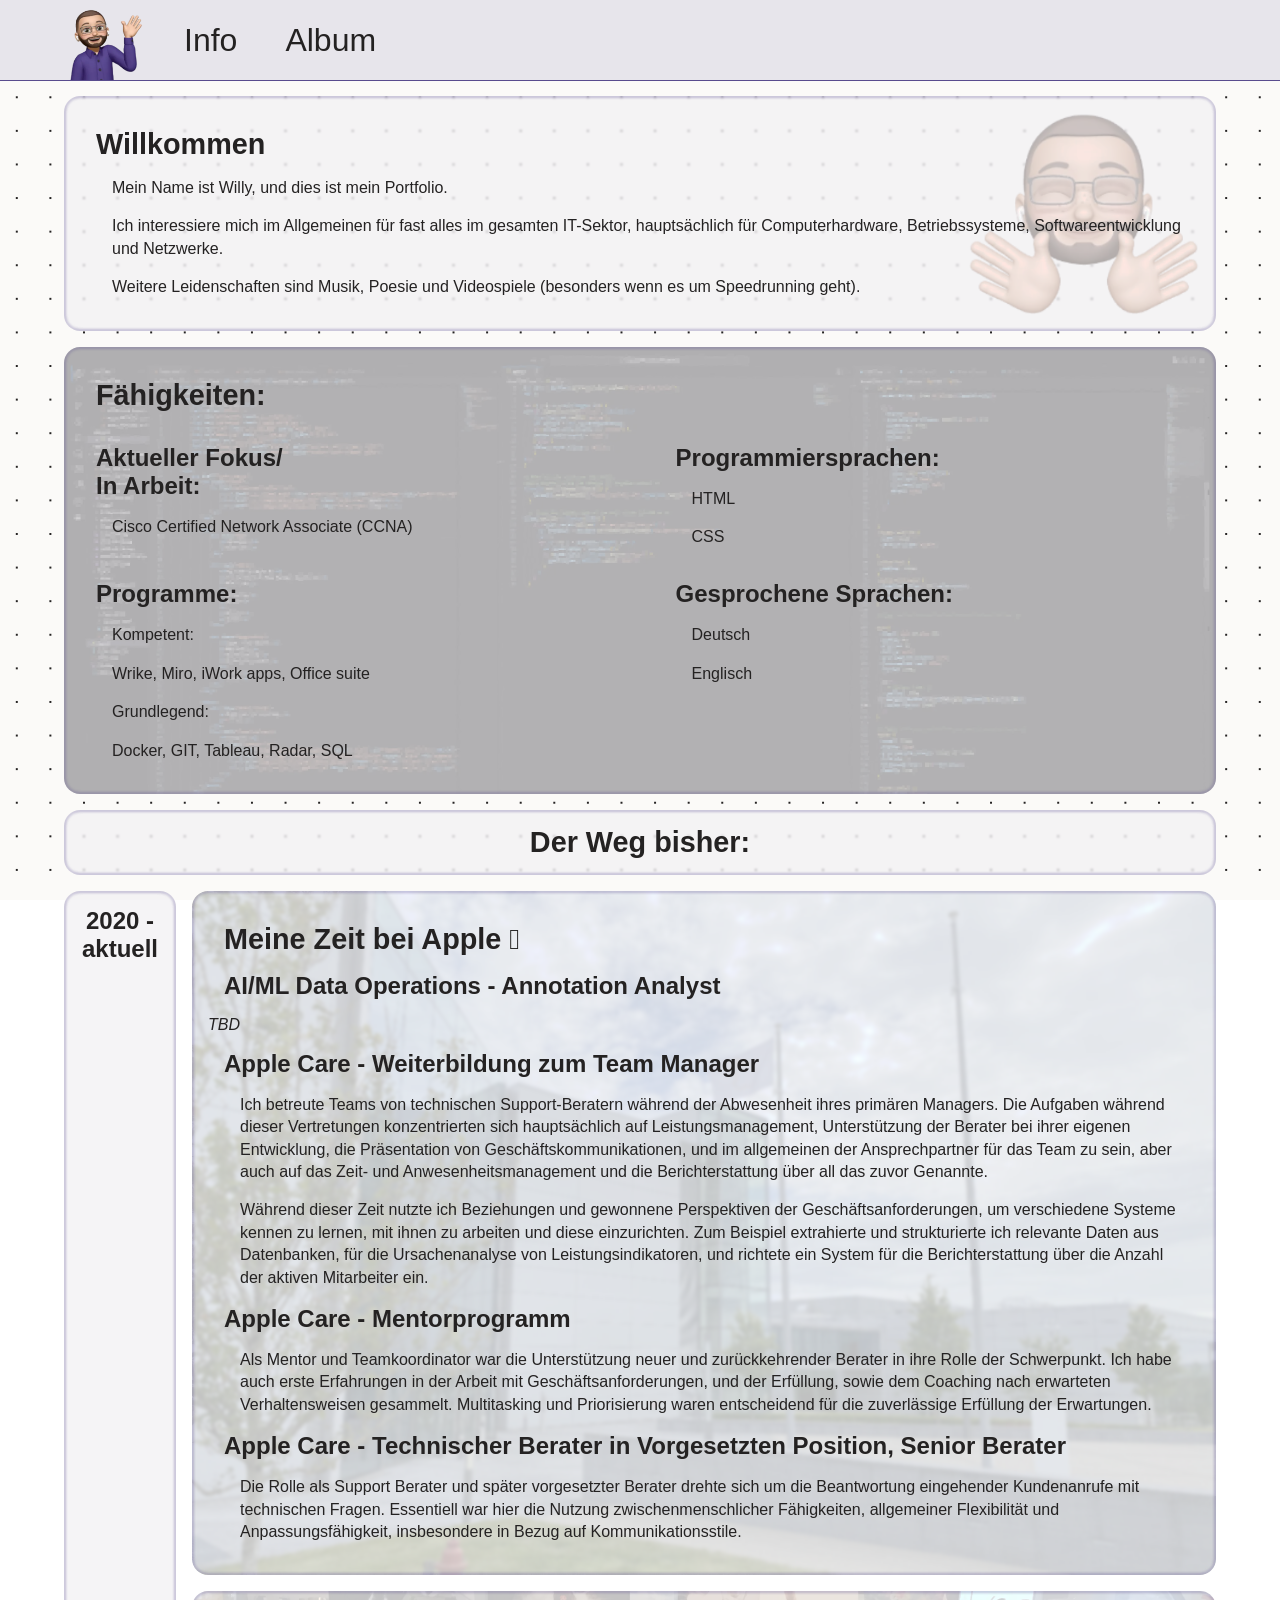
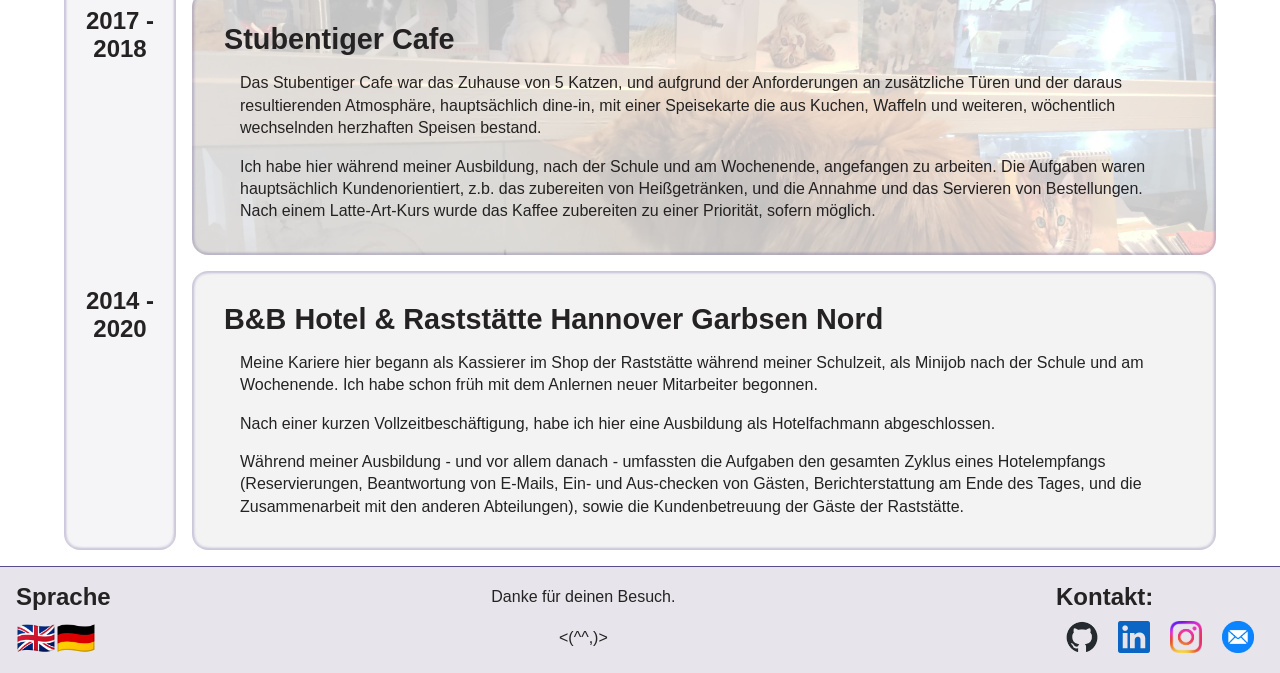
==== de/index.html @ dd8cc157 "implemented rel tags for canonical" ====
<!DOCTYPE html>
<html lang="de">
    <head>
        <title>The Willyfile</title>
        <meta name="author" content="Willy Brunn">
        <meta charset="UTF-8" />
        <meta name="description" content="This is the personal portfolio of Willy Brunn.">
        <link rel="stylesheet" href="/style.css" />
        <link rel="stylesheet" href="/index-style.css" />
        <link rel="icon" href="/favicon.ico" style="height: 128px;">
        <link rel="mask-icon" href="/Images/me.webp" viewBox="0 0 32 32">
        <script defer src="/app.js"></script>
        <meta name="theme-color" content="#E7E5EB" media="(prefers-color-scheme: light)">
        <meta name="theme-color" content="#181616" media="(prefers-color-scheme: dark)">
        <meta name="viewport" content="width=device-width, initial-scale=1.0">
        <link rel="preload" as="image" href="/Images/me2.webp">
        <link rel="preload" as="image" href="/Images/code.webp">
        <link rel="preload" as="image" href="/Images/IMG_0917.webp">
        <link rel="preload" as="image" href="/Images/IMG_2868.webp">

        <link rel="alternate" hreflang="en" href="https://thewillyfile.com/index.html"/>
        <link rel="alternate" hreflang="de-de" href="https://thewillyfile.com/de/index.html"/>
    </head>

    <body>
        <div class="body-wrapper">
            <nav class="navbar">
                <ul class="navigation-wrapper-list">
                    <li><a href="/de/index.html" class="navbar-icon"><img title="Startseite" class="navbar-icon-img" src="/Images/me.webp"></a></li>
                    <li><a href="/de/pages/about/about.html" class="navbar-text">Info</a></li>
                    <li><a href="/de/pages/album/album.html" class="navbar-text">Album</a></li>
                </ul>
            </nav>

            <main>
                <div class="Timeline">
                    <!-- <h3>Timeline</h3> -->
                </div>

                <div class="Me">
                    <h2>Willkommen</h2>
                    <p>Mein Name ist Willy, und dies ist mein Portfolio.</p>
                    <p>Ich interessiere mich im Allgemeinen für fast alles im gesamten IT-Sektor, hauptsächlich für Computerhardware, Betriebssysteme, Softwareentwicklung und Netzwerke.</p>
                    <p>Weitere Leidenschaften sind Musik, Poesie und Videospiele (besonders wenn es um Speedrunning geht).</p>
                </div>

                <div class="Skills">
                    <h2>Fähigkeiten:</h2>
                    <div>
                        <h3>Aktueller Fokus/ <br> In Arbeit:</h3>
                        <p>Cisco Certified Network Associate (CCNA)</p>
                    </div>
                    <div>
                        <h3>Programme:</h3>
                        <p>Kompetent:</p>
                        <p>Wrike, Miro, iWork apps, Office suite</p>
                        <p>Grundlegend:</p>
                        <p>Docker, GIT, Tableau, Radar, SQL</p>
                    </div>
                    <div>
                        <h3>Programmiersprachen:</h3>
                        <p>HTML</p>
                        <p>CSS</p>
                    </div>
                    <div>
                        <h3>Gesprochene Sprachen:</h3>
                        <p>Deutsch</p>
                        <p>Englisch</p>
                    </div>
                </div>

                <div class="Intro"><h2>Der Weg bisher:</h2></div>

                <h3 class="timeline-apple">2020 - aktuell</h3>
                <div class="Apple">
                    <h2>Meine Zeit bei Apple </h2>
                    <h3>AI/ML Data Operations - Annotation Analyst</h3>
                    <i>TBD</i>

                    <h3>Apple Care - Weiterbildung zum Team Manager</h3>
                    <p>Ich betreute Teams von technischen Support-Beratern während der Abwesenheit ihres primären Managers. Die Aufgaben während dieser Vertretungen konzentrierten sich hauptsächlich auf Leistungsmanagement, Unterstützung der Berater bei ihrer eigenen Entwicklung, die Präsentation von Geschäftskommunikationen, und im allgemeinen der Ansprechpartner für das Team zu sein, aber auch auf das Zeit- und Anwesenheitsmanagement und die Berichterstattung über all das zuvor Genannte.</p>
                    <p>Während dieser Zeit nutzte ich Beziehungen und gewonnene Perspektiven der Geschäftsanforderungen, um verschiedene Systeme kennen zu lernen, mit ihnen zu arbeiten und diese einzurichten. Zum Beispiel extrahierte und strukturierte ich relevante Daten aus Datenbanken, für die Ursachenanalyse von Leistungsindikatoren, und richtete ein System für die Berichterstattung über die Anzahl der aktiven Mitarbeiter ein.</p>
                    
                    <h3>Apple Care - Mentorprogramm</h3>
                    <p>Als Mentor und Teamkoordinator war die Unterstützung neuer und zurückkehrender Berater in ihre Rolle der Schwerpunkt. Ich habe auch erste Erfahrungen in der Arbeit mit Geschäftsanforderungen, und der Erfüllung, sowie dem Coaching nach erwarteten Verhaltensweisen gesammelt. Multitasking und Priorisierung waren entscheidend für die zuverlässige Erfüllung der Erwartungen.</p>

                    <h3>Apple Care - Technischer Berater in Vorgesetzten Position, Senior Berater</h3>
                    <p>Die Rolle als Support Berater und später vorgesetzter Berater drehte sich um die Beantwortung eingehender Kundenanrufe mit technischen Fragen. Essentiell war hier die Nutzung zwischenmenschlicher Fähigkeiten, allgemeiner Flexibilität und Anpassungsfähigkeit, insbesondere in Bezug auf Kommunikationsstile.</p>

                </div>

                <h3 class="timeline-stubentigercafe">2017 - 2018</h3>
                <div class="Stubentigercafe">
                    <h2>Stubentiger Cafe</h2>
                    <p>Das Stubentiger Cafe war das Zuhause von 5 Katzen, und aufgrund der Anforderungen an zusätzliche Türen und der daraus resultierenden Atmosphäre, hauptsächlich dine-in, mit einer Speisekarte die aus Kuchen, Waffeln und weiteren, wöchentlich wechselnden herzhaften Speisen bestand.</p>
                    <p>Ich habe hier während meiner Ausbildung, nach der Schule und am Wochenende, angefangen zu arbeiten. Die Aufgaben waren hauptsächlich Kundenorientiert, z.b. das zubereiten von Heißgetränken, und die Annahme und das Servieren von Bestellungen. Nach einem Latte-Art-Kurs wurde das Kaffee zubereiten zu einer Priorität, sofern möglich.</p>
                </div>

                <h3 class="timeline-hospitality">2014 - 2020</h3>
                <div class="Hospitality">
                    <h2>B&B Hotel & Raststätte Hannover Garbsen Nord</h2>
                    <p>Meine Kariere hier begann als Kassierer im Shop der Raststätte während meiner Schulzeit, als Minijob nach der Schule und am Wochenende. Ich habe schon früh mit dem Anlernen neuer Mitarbeiter begonnen.</p>
                    <p>Nach einer kurzen Vollzeitbeschäftigung, habe ich hier eine Ausbildung als Hotelfachmann abgeschlossen.</p>
                    <p>Während meiner Ausbildung - und vor allem danach - umfassten die Aufgaben den gesamten Zyklus eines Hotelempfangs (Reservierungen, Beantwortung von E-Mails, Ein- und Aus-checken von Gästen, Berichterstattung am Ende des Tages, und die Zusammenarbeit mit den anderen Abteilungen), sowie die Kundenbetreuung der Gäste der Raststätte.</p>
                </div>
            </main>

            <footer>
                <div class="language-selector">
                    <h3>Sprache</h3>
                    <ul>
                        <li><a href="/index.html">🇬🇧</a></li>
                        <li><a href="/de/index.html">🇩🇪</a></li>
                    </ul>
                </div>
                <p class="footer-center">Danke für deinen Besuch.</p>
                <p class="footer-center"><(^^,)></p>
                <h3 class="footer-contact">Kontakt:</h3>
                <ul class="contact-list">
                    <li><a href="https://github.com/WillyBrunn" target="_blank" rel="noopener noreferrer" aria-label="My github profile."><img src="/Images/Logos/github-mark-white.webp" class="github-mark-white" alt="github icon"><img src="/Images/Logos/github-mark.webp" class="github-mark-dark" alt="github icon"></a></li>
                    <li><a href="https://www.linkedin.com/in/willy-brunn-881882173/" target="_blank" rel="noopener noreferrer" aria-label="My linkedin profile."><img src="/Images/Logos/In-Blue-128@2x.webp" alt="linkedin icon"></a></li>
                    <li><a href="https://www.instagram.com/willybrunn/" target="_blank" rel="noopener noreferrer" aria-label="My instagram profile."><img src="/Images/Logos/Instagram_Glyph_Gradient.webp" alt="instagram icon"></a></li>
                    <li><a href="mailto:info@thewillyfile.com" target="_blank" rel="noopener noreferrer" aria-label="Send me a mail."><img src="/Images/Logos/envelope.circle.fill.webp" alt="mail icon"></a></li>
                </ul>
            </footer>
        </div>
    </body>
</html>
---- style.css ----
/* #region Pre and queries ------------------------------------------------- */
:root {
  max-width: 100dvw;
  margin: 0;  
  padding: 0;
  color: var(--text-color);
  accent-color: var(--special-color);
  font-family: 'San Francisco', -apple-system, BlinkMacSystemFont, sfhello, Helvetica, Arial, san-serif;
  word-spacing: 0;
  overflow: overlay;
  background: radial-gradient(var(--theme-color) 97%,var(--text-color) 3%);
  background-size: 2.1rem 2.1rem;
  background-attachment: fixed;
  background-position: 1.05rem;
  /* credit to https://github.com/cesque/gaydient -------------------- */
    --pan-pride-color: linear-gradient(to right, rgb(255, 30, 140) 10%, rgb(255, 102, 57), rgb(255, 230, 29) 40%, rgb(255, 230, 29), rgb(255, 230, 29) 60%, rgb(87, 229, 98), rgb(31, 179, 253) 85%, rgb(31, 179, 253), rgb(31, 179, 253));
    --pride-color: linear-gradient(135deg, rgb(0, 0, 0), rgb(54, 35, 18), rgb(120, 79, 23), rgb(181, 63, 27), rgb(237, 34, 36), rgb(243, 91, 34), rgb(249, 150, 33), rgb(245, 193, 30), rgb(241, 235, 27) 48%, rgb(241, 235, 27), rgb(241, 235, 27) 52%, rgb(99, 199, 32), rgb(12, 155, 73), rgb(33, 135, 141), rgb(57, 84, 165), rgb(97, 55, 155), rgb(147, 40, 142));
  /* ---------------------------------------------------------------- */
  /* ---adjusted pride color, inlcudes trans, and re-orders colors--- */
  --test-pride-color: linear-gradient(135deg, rgb(181, 63, 27), rgb(237, 34, 36), rgb(243, 91, 34), rgb(249, 150, 33), rgb(245, 193, 30), rgb(241, 235, 27), rgb(241, 235, 27), rgb(241, 235, 27), rgb(99, 199, 32), rgb(12, 155, 73), rgb(33, 135, 141), rgb(57, 84, 165), rgb(97, 55, 155), rgb(147, 40, 142) 50%, #C994C7, rgb(255, 230, 230), rgb(246, 216, 221), rgb(247, 168, 184), rgb(179, 157, 233), rgb(85, 205, 252), rgb(120, 79, 23), rgb(54, 35, 18), rgb(0, 0, 0));
  /* ---------------------------------------------------------------- */
  /* ---purple accent colors--- */
  --special-color: rgb(89, 76, 142); /* hsla(252, 30%, 43%, 1) */
  --lighter-special-color: hsla(252, 30%, 70%, 1);
} 

@media (prefers-color-scheme: light) {
  html {
    --box-color: #E7E5EB; /* hsl(from var(--theme-color) h s calc(l - 5)) */
    --hover-color: #dad7e0; /* hsl(from var(--theme-color) h s calc(l - 20)) */
    --hover-effect-color: rgba(218, 215, 224, .5);
    --div-background-70: rgba(241, 240, 242, 0.7);
    --div-background-80: rgba(241, 240, 242, 0.8);
    --theme-color: #fbfaf8;
    --text-color: #242222;
  }
  main div {
    background-blend-mode: lighten;
  }
  .github-mark-white {
    display: none;
  }
  main > div {
    position: relative;
    /* isolation: isolate; */
    overflow: hidden;
  }
  
  main > div::before {
    position: absolute;
    content: "";
    inset: 0;
    z-index: -3;
    border: solid .05rem var(--special-color);
    filter: blur(.1rem);
    border-radius: 1rem;  
  }
}
@media (prefers-color-scheme: dark) {
  html {
    --box-color: #181616;    /* hsl(from var(--theme-color) h s calc(l - 5)) */
    --hover-color: #201e1e;    /* hsl(from var(--theme-color) h s calc(l - 2)) */
    --hover-effect-color: rgba(32, 30, 30, .5);
    --div-background-70: rgba(24, 22, 22, 0.7);
    --div-background-80: rgba(24, 22, 22, 0.8);
    --theme-color: #242222;
    --text-color: #fbfaf8;
  } 
  main div {
    background-blend-mode: darken;
  }
  .github-mark-dark {
    display: none;
  }
}

::-webkit-scrollbar {
  width: .5rem;
}
::-webkit-scrollbar-track {
  background: var(--theme-color);
}
::-webkit-scrollbar-thumb {
  background: var(--text-color);
  border-radius: 100vw;
}
::selection {
  background-color: var(--lighter-special-color);
}
/* #endregion */
/* #region text styles-------------------------------------------------------*/
h1, h2, h3, h4, h5, h6, p {
  margin-block: 1rem;
  margin-inline: 1rem;

}

h1 {
  font-size: 2rem;
}

h2 {
  font-size: 1.8rem;
}

h3 {
  font-size: 1.5rem;
}

p {
  font-size: 1rem;
  /* text-indent: 1rem; */
  text-wrap: pretty;
  line-height: 1.4;
}

a {
  text-decoration: none;
  color: var(--text-color);
}

hr {
  border: transparent;
  height: 1rem;
}
/* #endregion */
/* #region Body ------------------------------------------------------------ */
body {
  margin: 0;
  padding: 0;
  width: 100%;
}
.body-wrapper {
  min-height: 100dvh;
  display: grid;
  grid-template-rows: 5rem 1fr auto;
  grid-template-columns: auto;
  row-gap: 1rem;
}
/* #endregion */
/* #region navbar ---------------------------------------------------------- */
.navbar {
  position: fixed;
  right: 0px;
  left: 0px;
  top: 0px;
  grid-column: 1;
  margin: 0px 0px auto 0px;
  padding: 0 5%;
  background-color: var(--box-color);
  width: 90%;
  border-bottom: .1rem solid var(--special-color);
  z-index: 10;
}
.navbar ul {
  display: grid;
  grid-template-columns: repeat(3, auto) 1fr;
  column-gap: 2rem;
  padding: 0;
  margin: 0;
}
.navbar ul li {
  font-size: 2rem;
  line-height: 1;
  width: fit-content;
  color: var(--text-color);
  list-style: none;
  text-decoration: none;
  margin: auto;
}
.navbar-icon-img {
  width: 5rem;
  vertical-align: middle;
  
}
.navbar-text {
  padding: .5rem;
}
.navbar-text:hover {
  background-color: var(--hover-color);
  padding: .5rem;
  border-radius: 1rem;
}
/* #endregion */
/* #region main ------------------------------------------------------------ */
main {
  margin: auto 5%;
  padding: 0;
  grid-row: 2;
  display: grid;
}
/* #endregion */
/* #region footer ---------------------------------------------------------- */
footer {
  display: grid;
  grid-template-columns: auto 1fr 13rem;
  grid-row: 3;
  background-color: var(--box-color);
  padding: 1rem;
  margin: 0;
  border-top: .1rem solid var(--special-color);
  grid-template-rows: repeat(2, auto);
  height: auto;
  gap: .5rem;
}
footer p {
  text-align: center;
  margin: auto;
}

.language-selector {
  grid-column: 1;
  grid-row: 1 / 3;
  display: grid;
  gap: .5rem;
}
.language-selector h3 {
  grid-row: 1;
  margin: 0;
}
.language-selector ul {
  grid-row: 2;
  display: grid;
  grid-template-columns: repeat(2, auto) 1fr;
  padding: 0;
  margin: 0;
}
.language-selector ul li {
  list-style: none;
  text-decoration: none;
  margin: auto;
}
.language-selector ul li a {
  font-size: 2rem;
}

.footer-center {
  grid-column: 2;
}
.footer-contact {
  margin: 0;
  grid-row: 1;
  grid-column: 3;
}
.contact-list {
  display: grid;
  grid-template-columns: repeat(4, 1fr);
  grid-column: 3;
  padding: 0;
  grid-row: 2;
  margin: 0;
}
.contact-list li {
  width: 3rem;
  color: var(--text-color);
  list-style: none;
  text-decoration: none;
  margin: auto;
  display: flex;
  justify-content: center;
}
.contact-list li img {
  height: 2rem;

}
/* #endregion */
/* #region screen sizes -----------------------------------------------------*/
@media only screen and (min-width: 150rem) {
  /* .navbar {
    padding: 0 auto;
  } */
  .navbar ul {
    width: 125rem;
    margin: auto;
  }
  main {
    margin: auto;
    width: 125rem;
  }
}
@media only screen and (max-width: 50rem) {
  .navbar ul {
    grid-template-columns: repeat(3, auto);
    column-gap: 1rem;
  }
  footer {
    height: auto;
    grid-template-columns: 1fr;
    padding: .5rem;
  }
  .footer-center {
    grid-column: 1;
  }
  .footer-contact {
    text-align: center;
    grid-column: 1;
    grid-row: 3;
  }
  .contact-list {
    grid-column: 1;
    grid-row: 4;
  }
  .language-selector {
    grid-row: 5 / 7;
  }
  .language-selector h3 {
    grid-row: 1;
    text-align: center;
  }
  .language-selector ul {
    grid-row: 2;
    grid-template-columns: repeat(2, auto);
  }
}
/* #endregion */
---- index-style.css ----
main {
  grid-template-columns:
    [me-start intro-start timeline-start timeline-apple-start timeline-stubentiger-start timeline-raste-start]
    7rem
    [timeline-end timeline-apple-end timeline-stubentiger-end timeline-raste-end apple-start stubentiger-start raste-start]
    1fr
    [me-end intro-end apple-end stubentiger-end raste-end skills-start]
    auto
    [skills-end]
    ;
  grid-template-rows:
    [skills-start me-start]
    auto
    [me-end intro-start]
    auto
    [intro-end timeline-start apple-start timeline-apple-start]
    auto
    [apple-end timeline-apple-end stubentiger-start timeline-stubentiger-start]
    auto
    [stubentiger-end timeline-stubentiger-end raste-start timeline-raste-start]
    auto
    [timeline-end skills-end raste-end timeline-raste-end]
    ;
  gap: 1rem;
}
main div {
  padding: 1rem;
  background-color: var(--div-background-70);
  border-radius: 1rem;
  backdrop-filter: blur(1px);
  /* outline: .2rem solid hsl(from var(--box-color) h s l / 100%); */
}
main div p {
  padding-left: 1rem;
  /* max-width: 76ch; */
}

.Timeline {
  grid-area: timeline;
}
.Skills {
  grid-area: skills;
}
.Skills div {
  background-color: transparent;
  backdrop-filter: none;
  padding: 0;
}

.Me {
  background-image: url(/Images/me2.webp);
  background-origin: content-box;
  background-size: contain;
  background-repeat: no-repeat;
  background-position-x: 100%;
  grid-area: me;
}

.Intro {
  grid-area: intro;
  z-index: 1;
  text-align: center;
}
.Intro h2 {
  margin: 0;
}

.timeline-apple {
  grid-area: timeline-apple;
}
.timeline-stubentigercafe {
  grid-area: timeline-stubentiger;
}
.timeline-hospitality {
  grid-area: timeline-raste;
}
.timeline-apple, .timeline-hospitality, .timeline-stubentigercafe {
  text-align: center;
  z-index: 1;
}

.Apple {
  background-image: url(/Images/IMG_0917.webp);
  background-position-y: 30%;
  grid-area: apple;
  position: relative;
  isolation: isolate;
  overflow: hidden;
}
.Apple::before{
  position: absolute;
  content: "";
  inset: 0;
  z-index: -1;
  backdrop-filter: blur(1px);
}

.Stubentigercafe {
  background-image: url(/Images/IMG_2868.webp);
  background-position-y: 20%;
  grid-area: stubentiger;
}
.Hospitality {
  grid-area: raste;
}
.Apple, .Stubentigercafe, .Hospitality {
  background-size: cover;
  background-color: var(--div-background-80);
}


/*screen sizes-------------------------------------------------------*/
@media only screen and (max-width: 81rem) and (min-width: 50rem){
  main {
    grid-template-columns: 7rem 1fr;
    grid-template-rows: auto;
    grid-template-areas: 
      "me me"
      "skills skills"
      "intro intro"
      "timeline-apple apple"
      "timeline-stubentiger stubentiger"
      "timeline-raste raste"
    ;
  }
  .Timeline {
    grid-column: 1;
    grid-row-start: timeline-apple-start;
    grid-row-end: timeline-raste-end;
  }
  .Skills {
    background-image: url(/Images/code.webp);
    background-size: cover;
    background-position-x: 20%;
    display: grid;
    grid-template-columns: auto auto;
    grid-template-rows: auto auto auto;
    grid-auto-flow: column;
  }
  .Skills h2 {
    grid-column-end: span 2;
  }
}

/*screen sizes-------------------------------------------------------*/
@media only screen and (max-width: 50rem) {
  main {
    grid-template-columns: 1fr;
    grid-template-rows: auto;
    grid-template-areas:
      "me"
      "skills"
      "intro"
      "timeline-apple"
      "apple"
      "timeline-stubentiger"
      "stubentiger"
      "timeline-raste"
      "raste"
    ;
  }
  /* html {
    scroll-snap-type: y proximity;
    scroll-padding: 6rem;
  }
  .Me, .Skills, .Intro, .timeline-stubentigercafe, .timeline-hospitality, footer {
    scroll-snap-align: start;
  } */
  .Timeline {
    display: none;
  }
  .Skills {
    background-image: url(/Images/code.webp);
    background-size: cover;
    background-position-x: 20%;
  }
  .timeline-apple, .timeline-stubentigercafe, .timeline-hospitality {
    margin: 0;
    padding: 1rem;
    background-color: var(--div-background-70);
    border-radius: 1rem;
  }
}
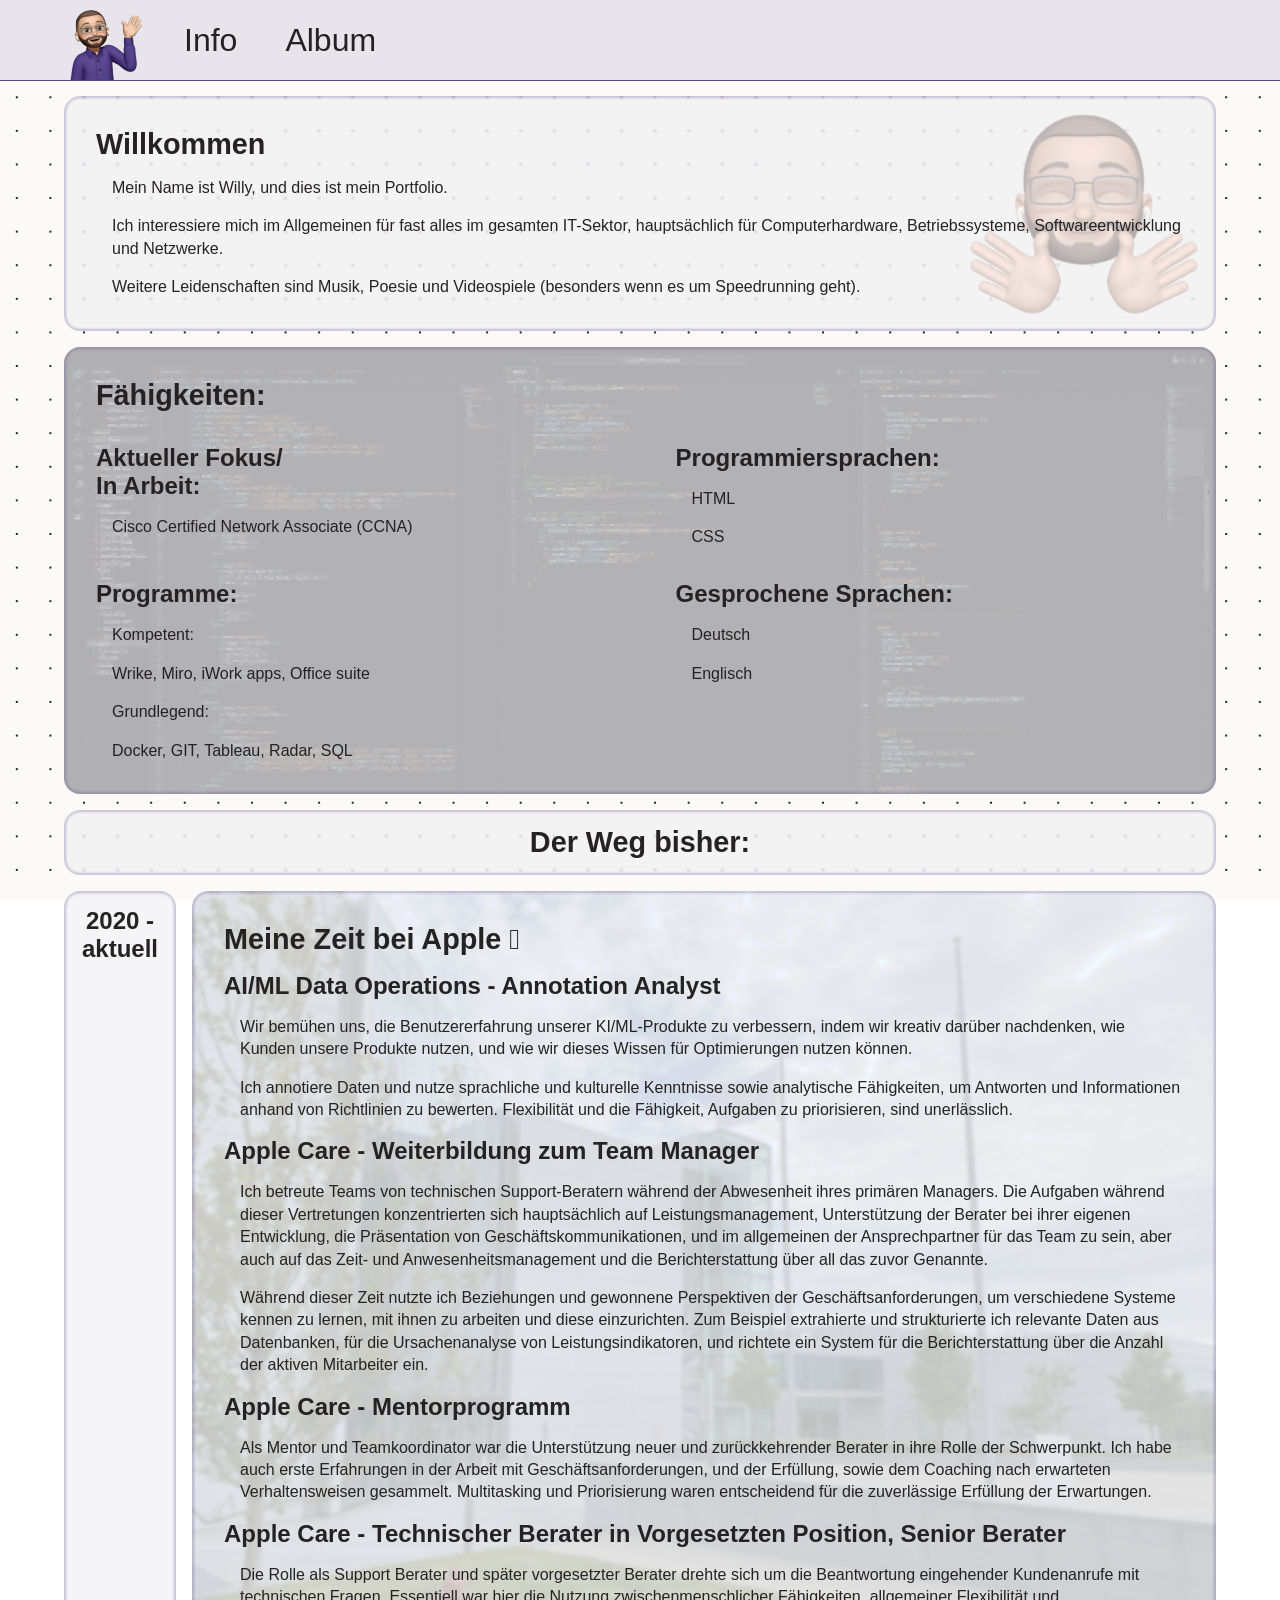
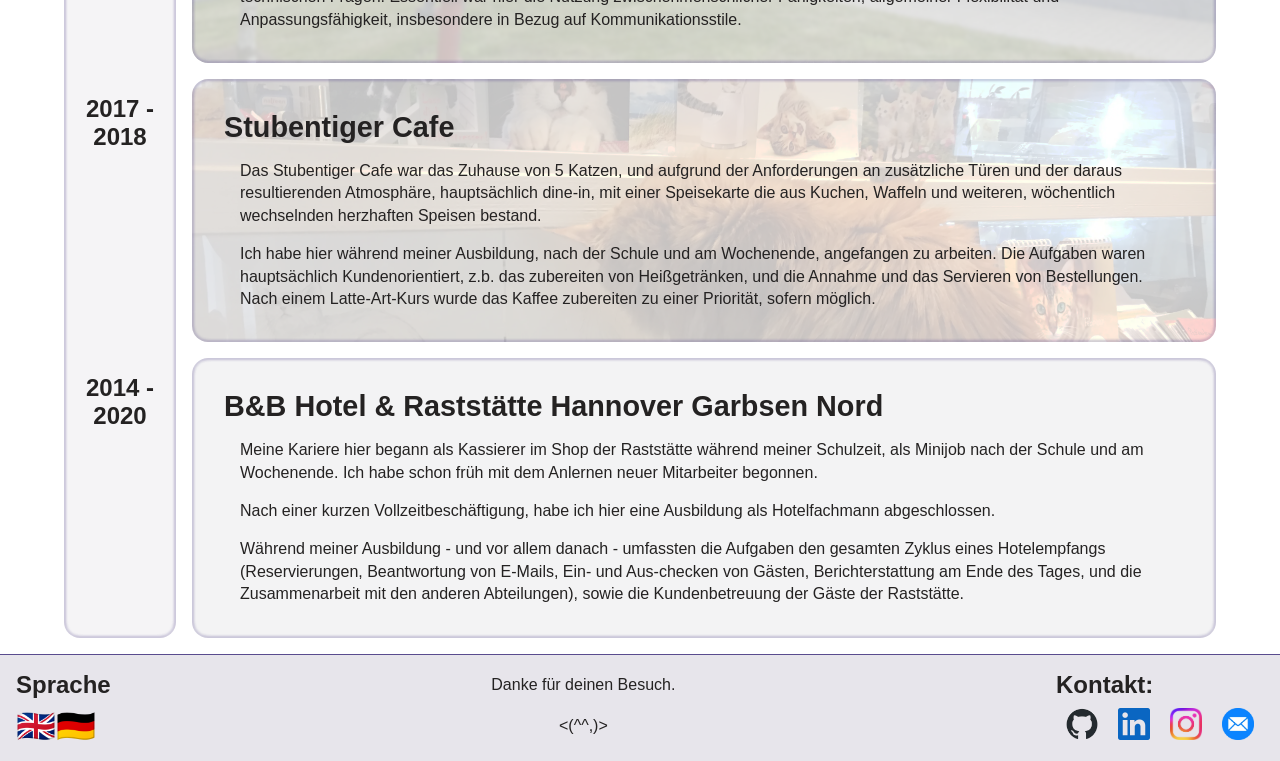
==== commit fbfddf10: "Added: translation for AIML, buy me a coffee. Improved found" ====
--- a/de/index.html
+++ b/de/index.html
@@ -75,7 +75,8 @@
                 <div class="Apple">
                     <h2>Meine Zeit bei Apple </h2>
                     <h3>AI/ML Data Operations - Annotation Analyst</h3>
-                    <i>TBD</i>
+                    <p>Wir bemühen uns, die Benutzererfahrung unserer KI/ML-Produkte zu verbessern, indem wir kreativ darüber nachdenken, wie Kunden unsere Produkte nutzen, und wie wir dieses Wissen für Optimierungen nutzen können.</p>
+                    <p>Ich annotiere Daten und nutze sprachliche und kulturelle Kenntnisse sowie analytische Fähigkeiten, um Antworten und Informationen anhand von Richtlinien zu bewerten. Flexibilität und die Fähigkeit, Aufgaben zu priorisieren, sind unerlässlich.</p>
 
                     <h3>Apple Care - Weiterbildung zum Team Manager</h3>
                     <p>Ich betreute Teams von technischen Support-Beratern während der Abwesenheit ihres primären Managers. Die Aufgaben während dieser Vertretungen konzentrierten sich hauptsächlich auf Leistungsmanagement, Unterstützung der Berater bei ihrer eigenen Entwicklung, die Präsentation von Geschäftskommunikationen, und im allgemeinen der Ansprechpartner für das Team zu sein, aber auch auf das Zeit- und Anwesenheitsmanagement und die Berichterstattung über all das zuvor Genannte.</p>
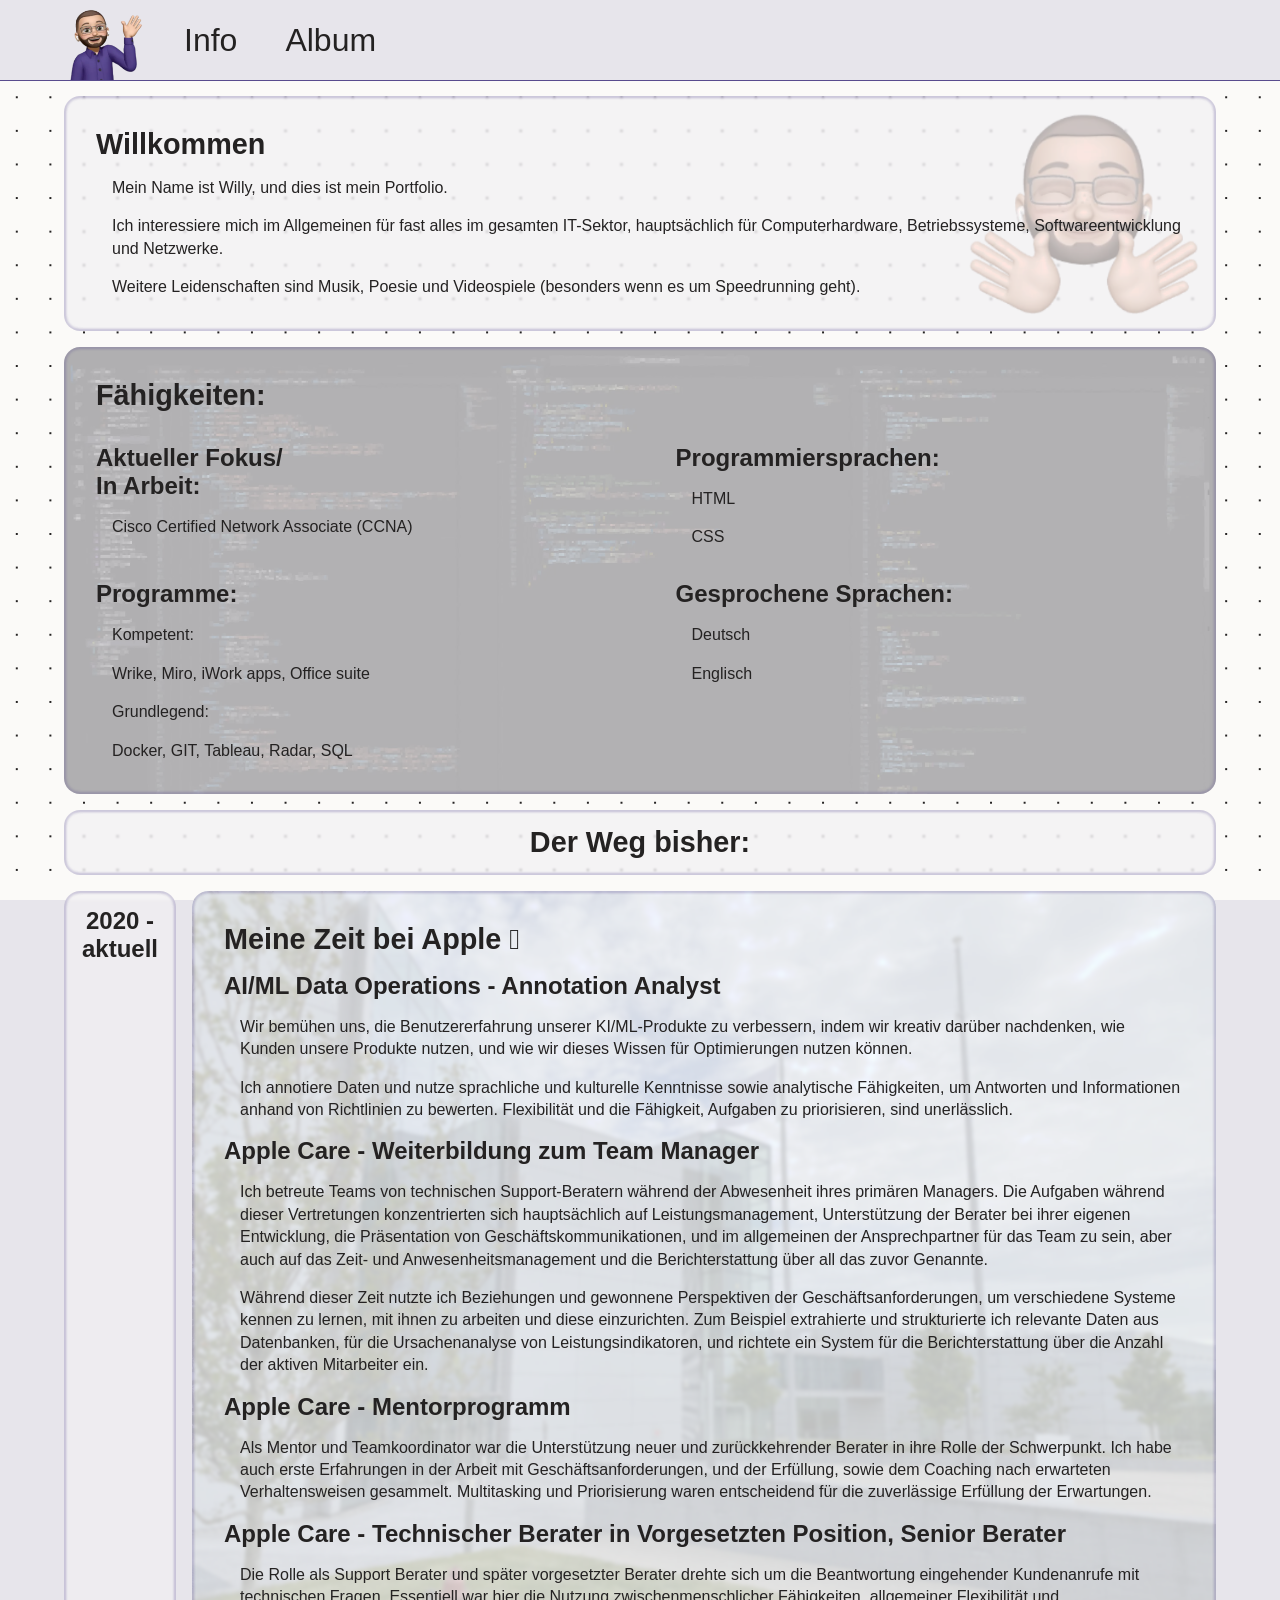
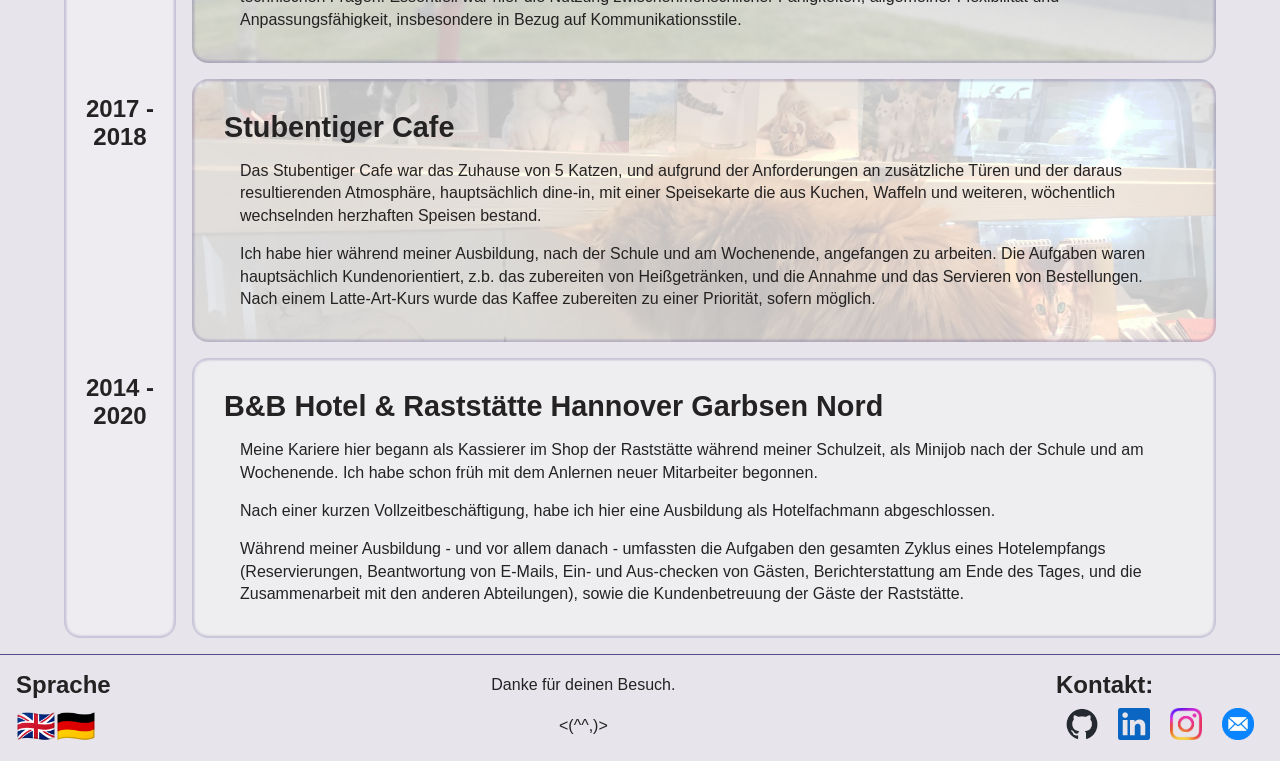
==== commit 3af38558: "Updated navbar styling and added menu button for small screens." ====
--- a/de/index.html
+++ b/de/index.html
@@ -4,7 +4,7 @@
         <title>The Willyfile</title>
         <meta name="author" content="Willy Brunn">
         <meta charset="UTF-8" />
-        <meta name="description" content="This is the personal portfolio of Willy Brunn.">
+        <meta name="description" content="Das persöhnliche Portfolio von Willy Brunn.">
         <link rel="stylesheet" href="/style.css" />
         <link rel="stylesheet" href="/index-style.css" />
         <link rel="icon" href="/favicon.ico" style="height: 128px;">
@@ -18,19 +18,32 @@
         <link rel="preload" as="image" href="/Images/IMG_0917.webp">
         <link rel="preload" as="image" href="/Images/IMG_2868.webp">
 
+        <link rel="canonical" href="https://thewillyfile.com"/>
         <link rel="alternate" hreflang="en" href="https://thewillyfile.com/index.html"/>
         <link rel="alternate" hreflang="de-de" href="https://thewillyfile.com/de/index.html"/>
     </head>
 
     <body>
         <div class="body-wrapper">
-            <nav class="navbar">
-                <ul class="navigation-wrapper-list">
+            <nav class="navbar list-navigation-wrapper">
+                <ul class="list-navigation-wrapper-content">
                     <li><a href="/de/index.html" class="navbar-icon"><img title="Startseite" class="navbar-icon-img" src="/Images/me.webp"></a></li>
-                    <li><a href="/de/pages/about/about.html" class="navbar-text">Info</a></li>
-                    <li><a href="/de/pages/album/album.html" class="navbar-text">Album</a></li>
+                    <li><a href="/de/about.html" class="navbar-text">Info</a></li>
+                    <li><a href="/de/album.html" class="navbar-text">Album</a></li>
                 </ul>
             </nav>
+            <!-- small screen menu button -->
+            <nav class="navbar button-navigation-wrapper">
+                <div class="button-navigation-wrapper-content">
+                    <a href="/de/index.html" class="navbar-icon"><img title="Startseite" class="navbar-icon-img" src="/Images/me.webp"></a>
+                    <button class="navbar-text navigation-menu-button" onclick="menu_dropdown_function()">Menü</button>
+                </div>
+            </nav>
+
+            <ul id="navigation-menu-id" class="navigation-menu-dropdown">
+                <li><a href="/de/about.html" class="navbar-text">Info</a></li>
+                <li><a href="/de/album.html" class="navbar-text">Album</a></li>
+            </ul>
 
             <main>
                 <div class="Timeline">
--- a/style.css
+++ b/style.css
@@ -8,10 +8,10 @@
   font-family: 'San Francisco', -apple-system, BlinkMacSystemFont, sfhello, Helvetica, Arial, san-serif;
   word-spacing: 0;
   overflow: overlay;
-  background: radial-gradient(var(--theme-color) 97%,var(--text-color) 3%);
+  /* background: radial-gradient(var(--theme-color) 97%,var(--text-color) 3%);
   background-size: 2.1rem 2.1rem;
   background-attachment: fixed;
-  background-position: 1.05rem;
+  background-position: 1.05rem; */
   /* credit to https://github.com/cesque/gaydient -------------------- */
     --pan-pride-color: linear-gradient(to right, rgb(255, 30, 140) 10%, rgb(255, 102, 57), rgb(255, 230, 29) 40%, rgb(255, 230, 29), rgb(255, 230, 29) 60%, rgb(87, 229, 98), rgb(31, 179, 253) 85%, rgb(31, 179, 253), rgb(31, 179, 253));
     --pride-color: linear-gradient(135deg, rgb(0, 0, 0), rgb(54, 35, 18), rgb(120, 79, 23), rgb(181, 63, 27), rgb(237, 34, 36), rgb(243, 91, 34), rgb(249, 150, 33), rgb(245, 193, 30), rgb(241, 235, 27) 48%, rgb(241, 235, 27), rgb(241, 235, 27) 52%, rgb(99, 199, 32), rgb(12, 155, 73), rgb(33, 135, 141), rgb(57, 84, 165), rgb(97, 55, 155), rgb(147, 40, 142));
@@ -22,7 +22,7 @@
   /* ---purple accent colors--- */
   --special-color: rgb(89, 76, 142); /* hsla(252, 30%, 43%, 1) */
   --lighter-special-color: hsla(252, 30%, 70%, 1);
-} 
+}
 
 @media (prefers-color-scheme: light) {
   html {
@@ -78,7 +78,8 @@
   width: .5rem;
 }
 ::-webkit-scrollbar-track {
-  background: var(--theme-color);
+  /* background: var(--theme-color); */
+  background: transparent;
 }
 ::-webkit-scrollbar-thumb {
   background: var(--text-color);
@@ -125,10 +126,18 @@
 }
 /* #endregion */
 /* #region Body ------------------------------------------------------------ */
+html {
+  background-color: var(--box-color);
+}
+
 body {
   margin: 0;
   padding: 0;
   width: 100%;
+  background: radial-gradient(var(--theme-color) 97%,var(--text-color) 3%);
+  background-size: 2.1rem 2.1rem;
+  background-attachment: fixed;
+  background-position: 1.05rem;
 }
 .body-wrapper {
   min-height: 100dvh;
@@ -178,13 +187,66 @@
 }
 .navbar-text:hover {
   background-color: var(--hover-color);
-  padding: .5rem;
+  padding: .375rem;
   border-radius: 1rem;
-}
+  border: solid .125rem var(--special-color);
+  border-radius: 1rem;
+  filter: drop-shadow(var(--special-color) .1rem .1rem .1rem);
+}
+
+/* menu nav bar */
+.button-navigation-wrapper {
+  height: auto;
+}
+.button-navigation-wrapper-content {
+  display: grid;
+  grid-template-columns: 90px 1fr;
+}
+.navigation-menu-button {
+  border: none;
+  background-color: transparent;
+  color: var(--text-color);
+  font-size: 2rem;
+  width: fit-content;
+  grid-column: 3;
+  margin: auto;
+}
+.navigation-menu-dropdown {
+  position: fixed;
+  z-index: 9;
+  width: 100%;
+  margin: 5rem 0 0 0;
+  padding: 0;
+  list-style: none;
+  height: 100%;
+  background-color: var(--div-background-80);
+  backdrop-filter: blur(1rem);
+  text-align: center;
+  font-size: 2rem;
+  display: grid;
+  grid-template-rows: 1fr 1fr;
+  pointer-events: none;
+  transform: translateY(-10px);
+  transition: opacity 150ms ease-in-out, transform 150ms ease-in-out;
+  opacity: 0%;
+}
+.navigation-menu-dropdown li {
+  margin: auto;
+}
+.navigation-menu-dropdown .navbar-text:hover {
+  padding: 3rem;
+}
+
+.show {
+  opacity: 100%;
+  transform: translateY(0);
+  pointer-events: auto;
+}
+
 /* #endregion */
 /* #region main ------------------------------------------------------------ */
 main {
-  margin: auto 5%;
+  margin: 0 5% auto 5%;
   padding: 0;
   grid-row: 2;
   display: grid;
@@ -275,13 +337,21 @@
   }
   main {
     margin: auto;
+    margin-top: 0;
     width: 125rem;
   }
 }
+@media only screen and (min-width: 50rem) {
+  .button-navigation-wrapper {
+    display: none;
+  }
+  .navigation-menu-dropdown {
+    display: none;
+  }
+}
 @media only screen and (max-width: 50rem) {
-  .navbar ul {
-    grid-template-columns: repeat(3, auto);
-    column-gap: 1rem;
+  .list-navigation-wrapper {
+    display: none;
   }
   footer {
     height: auto;
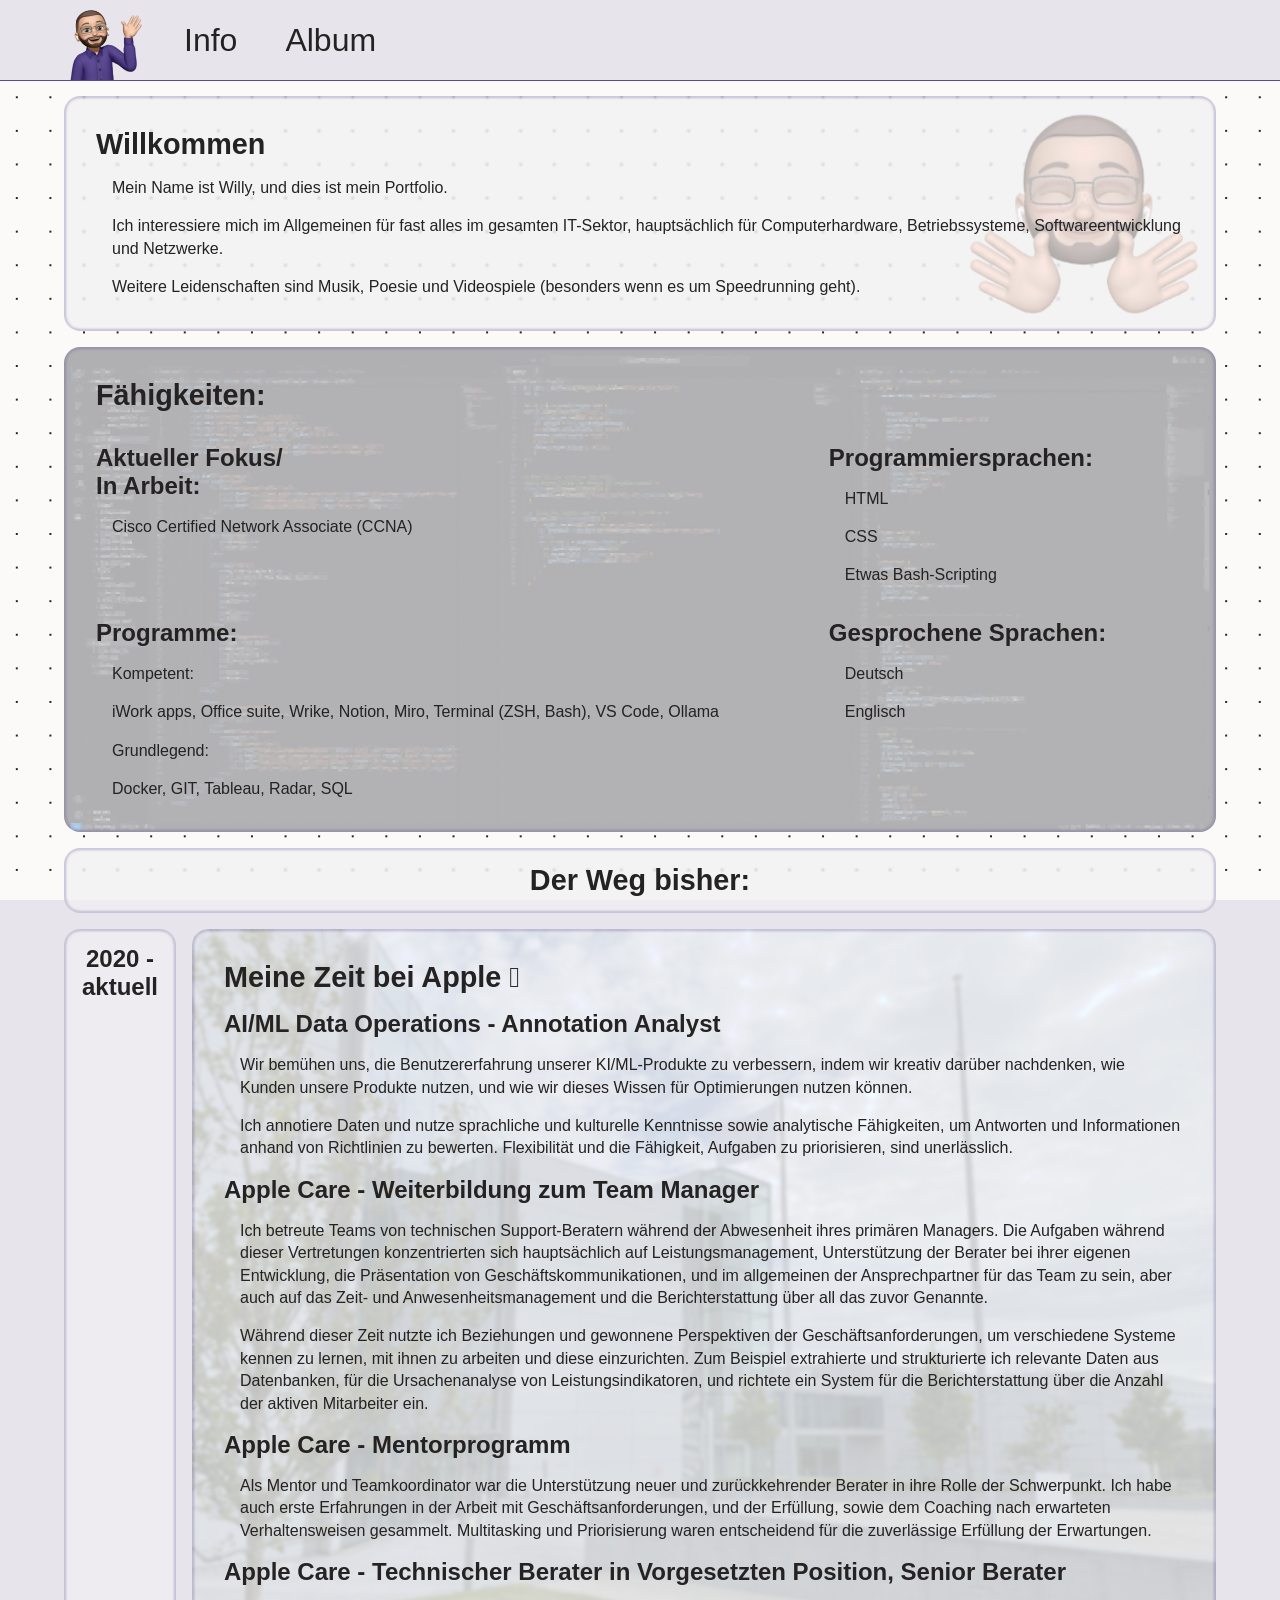
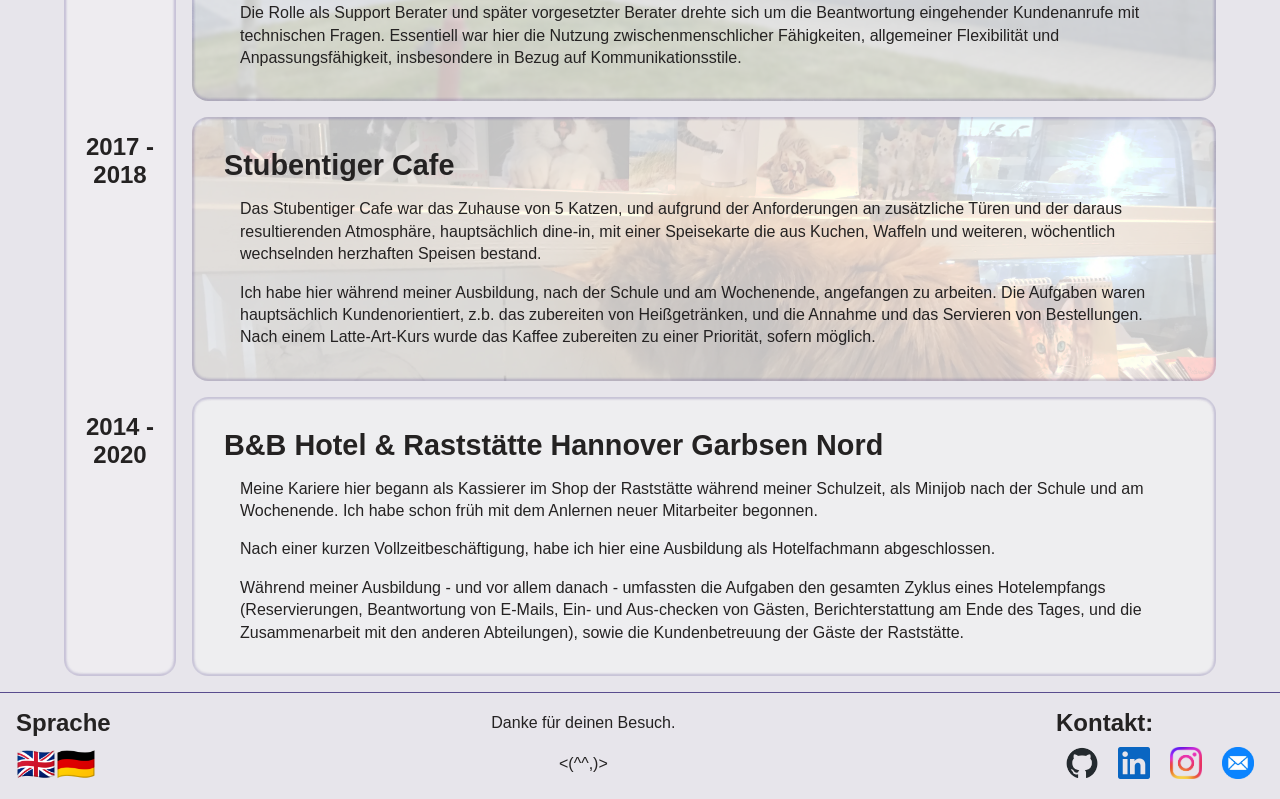
==== commit e393021c: "Minor additions to Skills section." ====
--- a/de/index.html
+++ b/de/index.html
@@ -66,7 +66,7 @@
                     <div>
                         <h3>Programme:</h3>
                         <p>Kompetent:</p>
-                        <p>Wrike, Miro, iWork apps, Office suite</p>
+                        <p>iWork apps, Office suite, Wrike, Notion, Miro, Terminal (ZSH, Bash), VS Code, Ollama</p>
                         <p>Grundlegend:</p>
                         <p>Docker, GIT, Tableau, Radar, SQL</p>
                     </div>
@@ -74,6 +74,7 @@
                         <h3>Programmiersprachen:</h3>
                         <p>HTML</p>
                         <p>CSS</p>
+                        <p>Etwas Bash-Scripting</p>
                     </div>
                     <div>
                         <h3>Gesprochene Sprachen:</h3>
--- a/index-style.css
+++ b/index-style.css
@@ -1,11 +1,11 @@
 main {
   grid-template-columns:
     [me-start intro-start timeline-start timeline-apple-start timeline-stubentiger-start timeline-raste-start]
-    7rem
+    9rem
     [timeline-end timeline-apple-end timeline-stubentiger-end timeline-raste-end apple-start stubentiger-start raste-start]
     1fr
     [me-end intro-end apple-end stubentiger-end raste-end skills-start]
-    auto
+    25rem
     [skills-end]
     ;
   grid-template-rows:
@@ -30,6 +30,9 @@
   backdrop-filter: blur(1px);
   /* outline: .2rem solid hsl(from var(--box-color) h s l / 100%); */
 }
+/* main div > * {
+  margin-inline: auto;
+} */
 main div p {
   padding-left: 1rem;
   /* max-width: 76ch; */
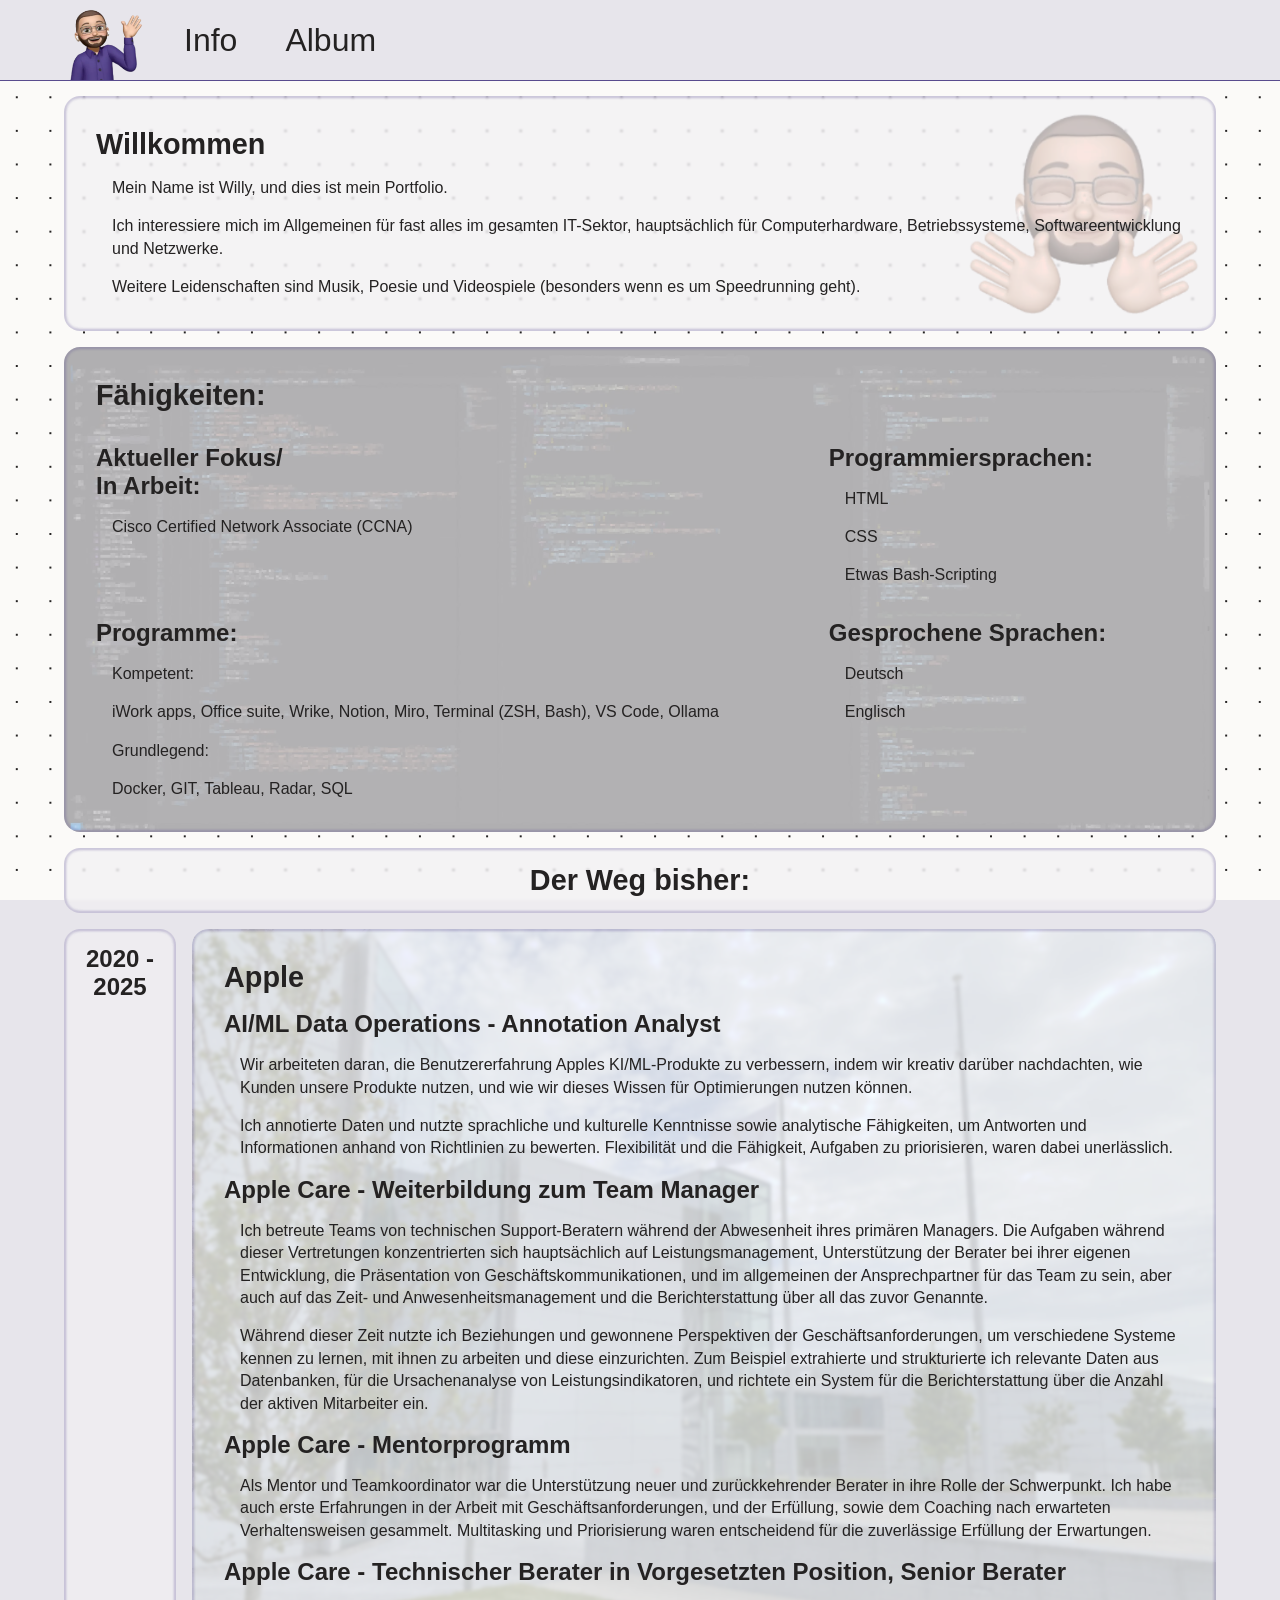
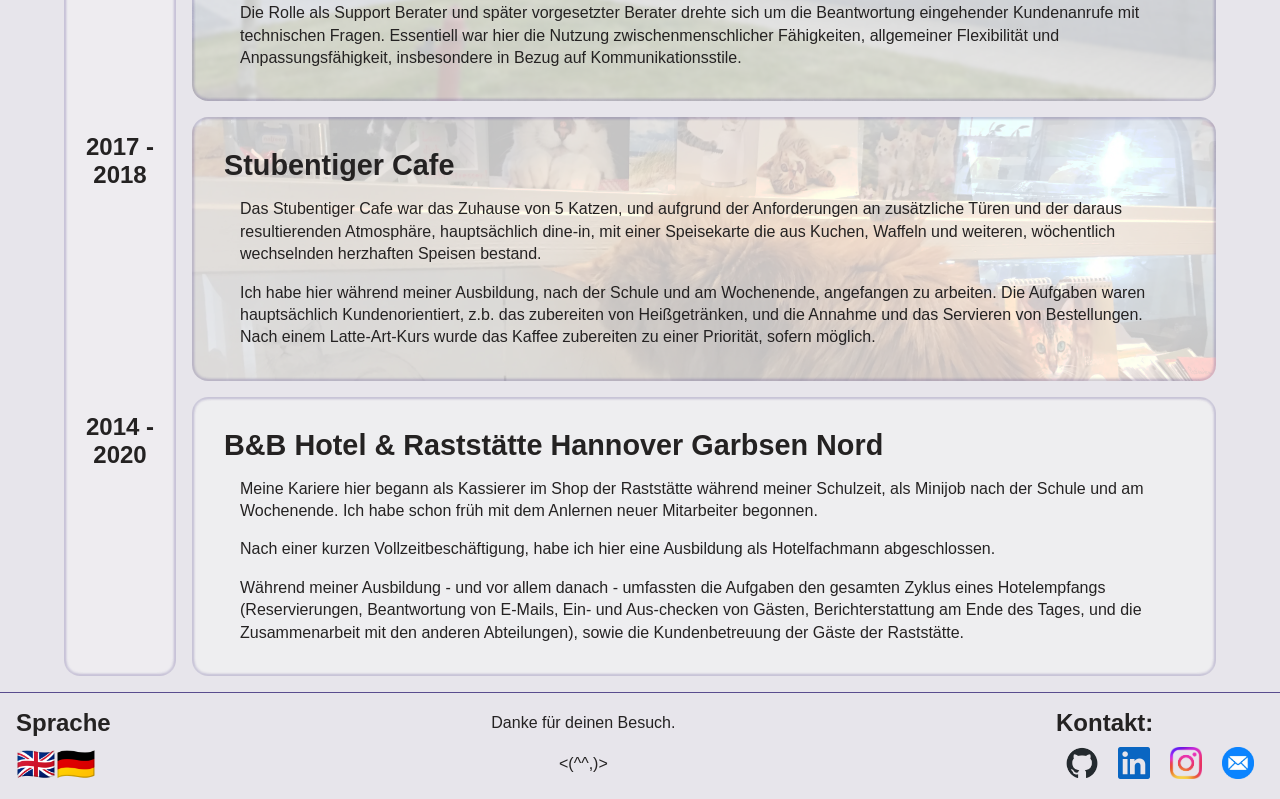
==== commit 854d274c: "Updated Apple section in index to past." ====
--- a/de/index.html
+++ b/de/index.html
@@ -85,12 +85,12 @@
 
                 <div class="Intro"><h2>Der Weg bisher:</h2></div>
 
-                <h3 class="timeline-apple">2020 - aktuell</h3>
+                <h3 class="timeline-apple">2020 - 2025</h3>
                 <div class="Apple">
-                    <h2>Meine Zeit bei Apple </h2>
+                    <h2>Apple</h2>
                     <h3>AI/ML Data Operations - Annotation Analyst</h3>
-                    <p>Wir bemühen uns, die Benutzererfahrung unserer KI/ML-Produkte zu verbessern, indem wir kreativ darüber nachdenken, wie Kunden unsere Produkte nutzen, und wie wir dieses Wissen für Optimierungen nutzen können.</p>
-                    <p>Ich annotiere Daten und nutze sprachliche und kulturelle Kenntnisse sowie analytische Fähigkeiten, um Antworten und Informationen anhand von Richtlinien zu bewerten. Flexibilität und die Fähigkeit, Aufgaben zu priorisieren, sind unerlässlich.</p>
+                    <p>Wir arbeiteten daran, die Benutzererfahrung Apples KI/ML-Produkte zu verbessern, indem wir kreativ darüber nachdachten, wie Kunden unsere Produkte nutzen, und wie wir dieses Wissen für Optimierungen nutzen können.</p>
+                    <p>Ich annotierte Daten und nutzte sprachliche und kulturelle Kenntnisse sowie analytische Fähigkeiten, um Antworten und Informationen anhand von Richtlinien zu bewerten. Flexibilität und die Fähigkeit, Aufgaben zu priorisieren, waren dabei unerlässlich.</p>
 
                     <h3>Apple Care - Weiterbildung zum Team Manager</h3>
                     <p>Ich betreute Teams von technischen Support-Beratern während der Abwesenheit ihres primären Managers. Die Aufgaben während dieser Vertretungen konzentrierten sich hauptsächlich auf Leistungsmanagement, Unterstützung der Berater bei ihrer eigenen Entwicklung, die Präsentation von Geschäftskommunikationen, und im allgemeinen der Ansprechpartner für das Team zu sein, aber auch auf das Zeit- und Anwesenheitsmanagement und die Berichterstattung über all das zuvor Genannte.</p>
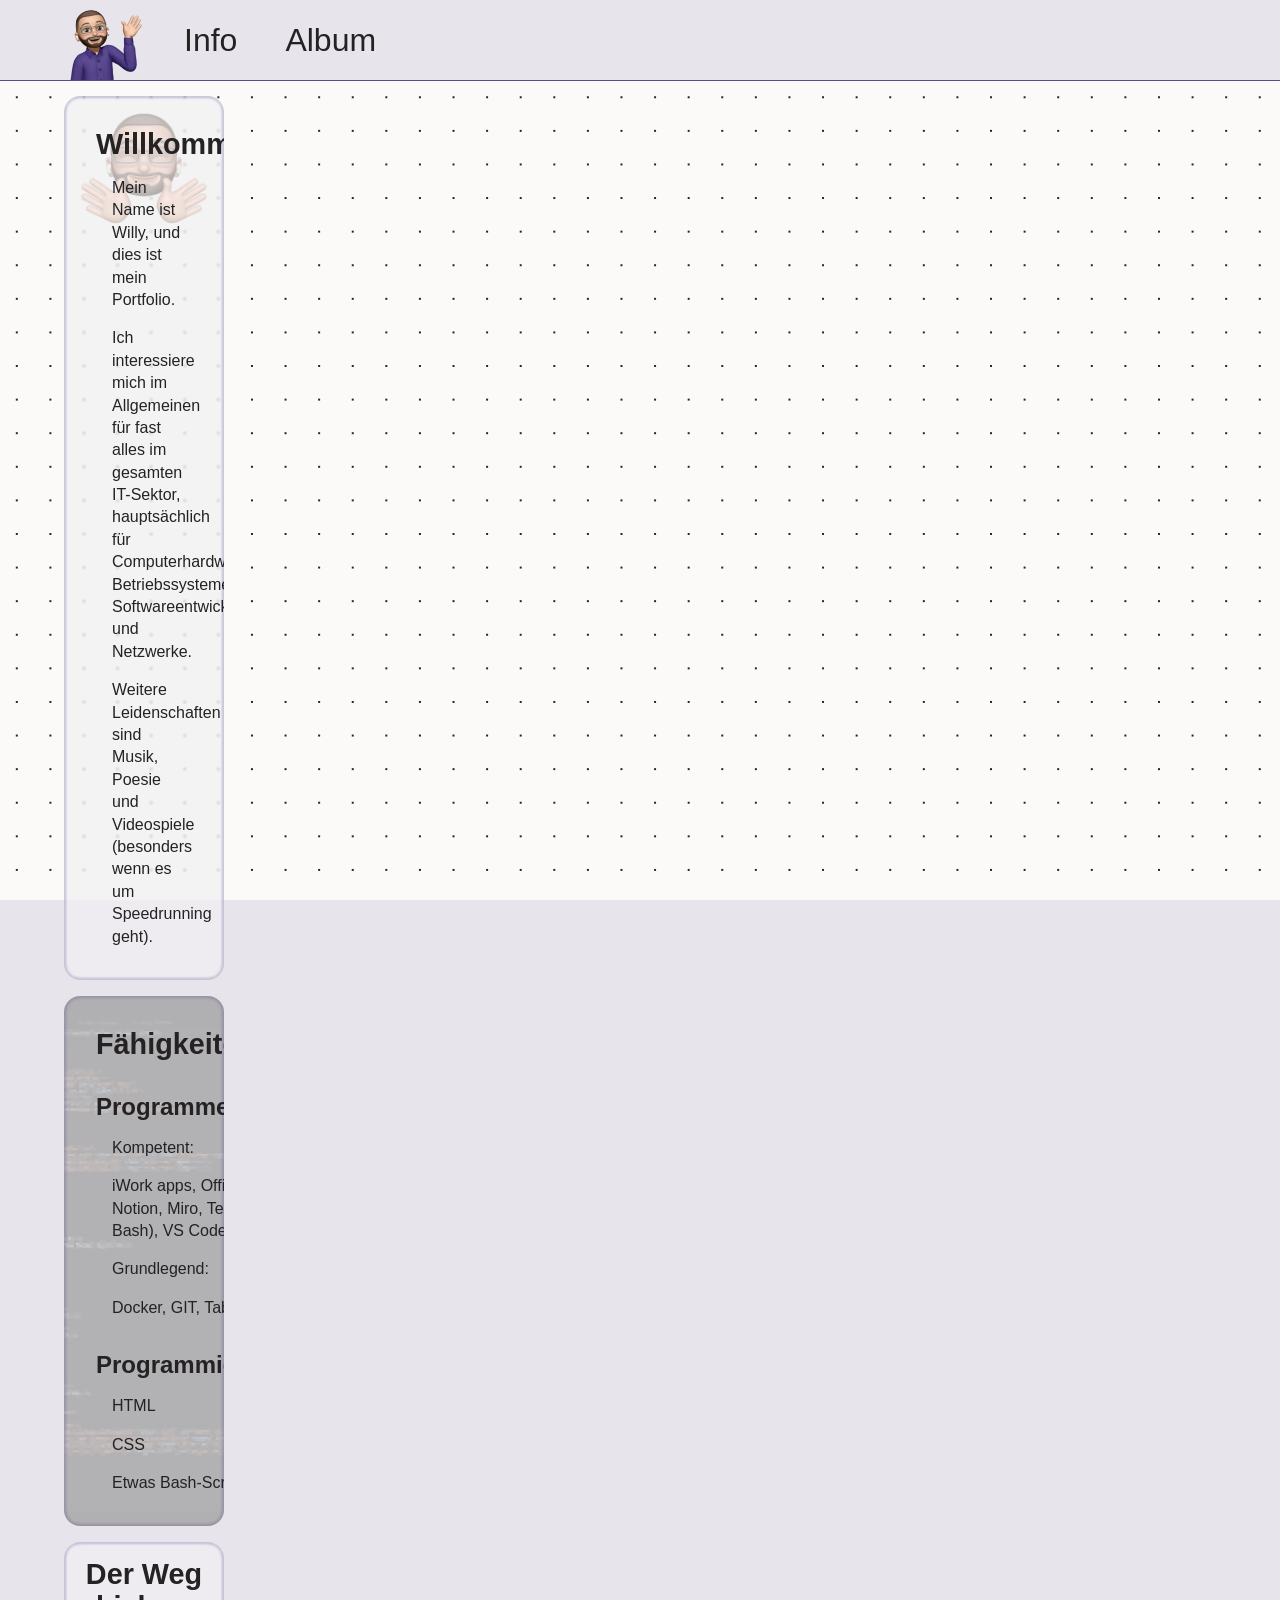
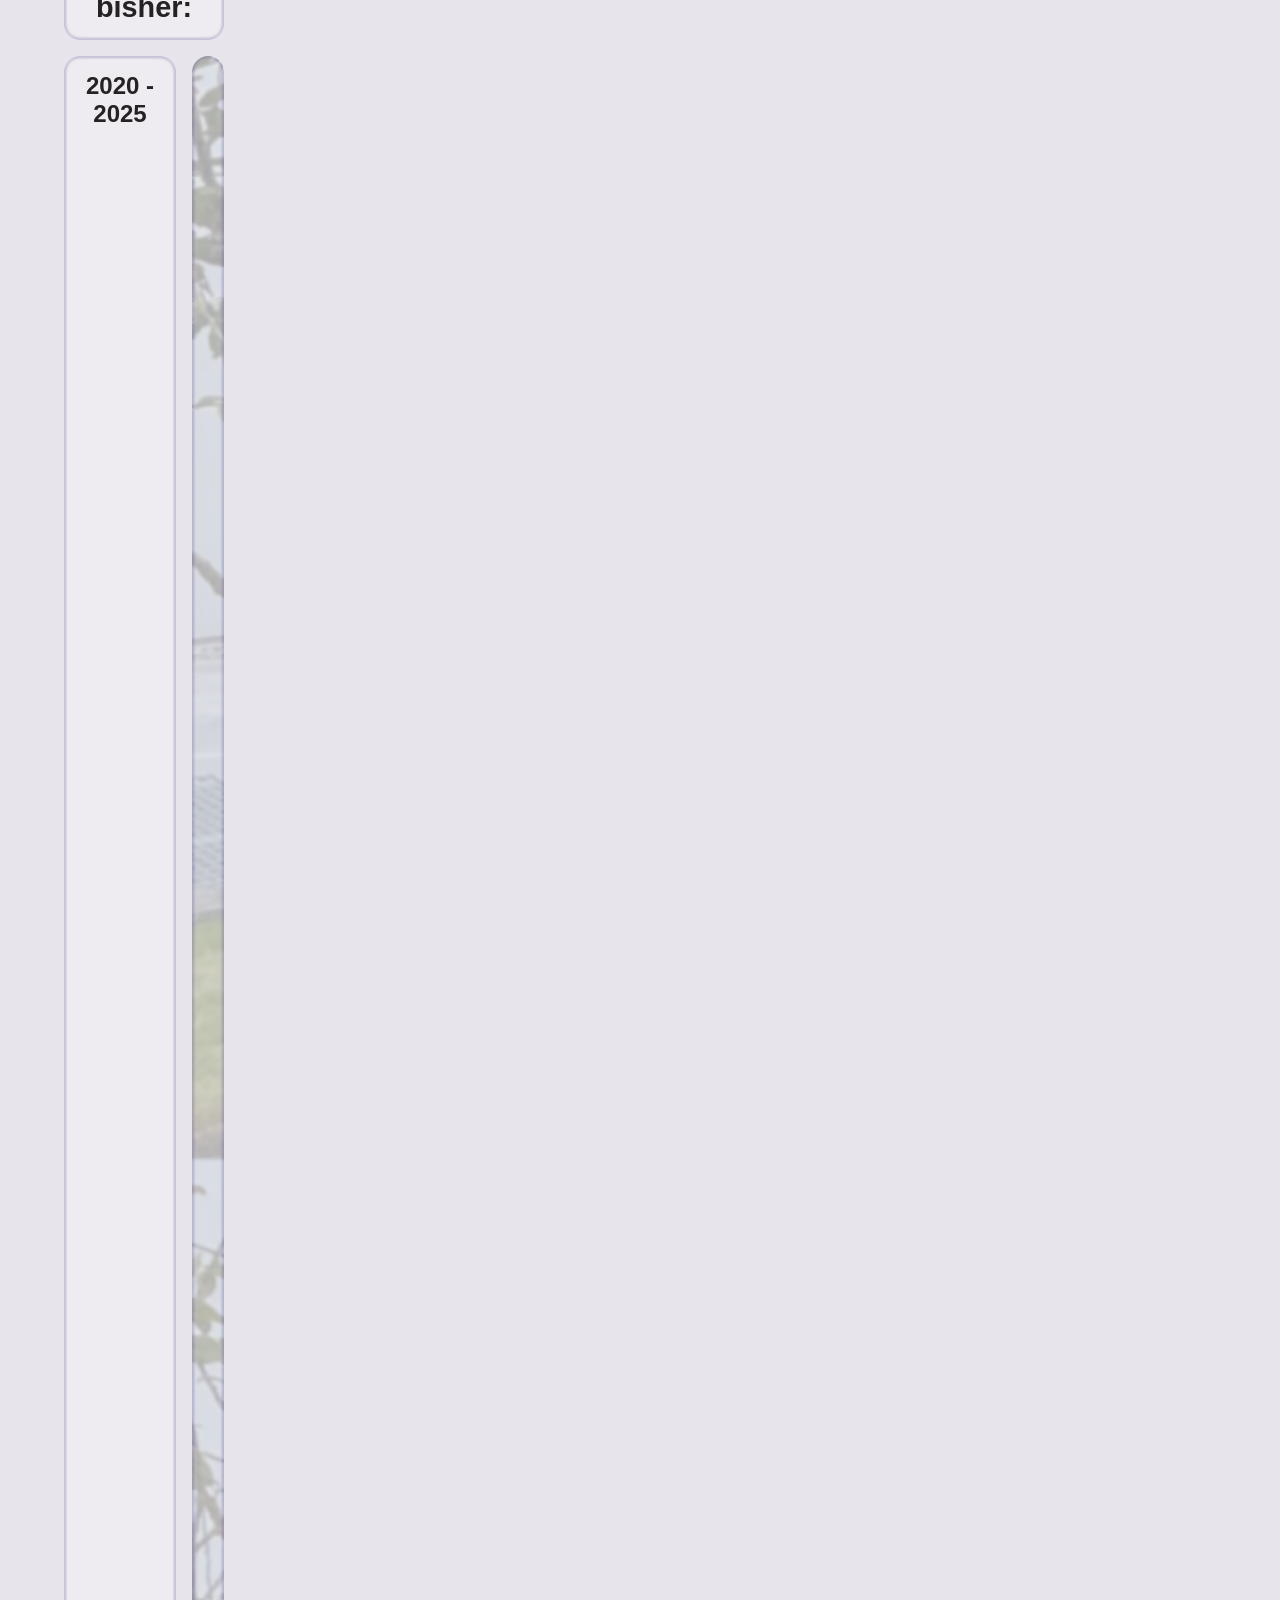
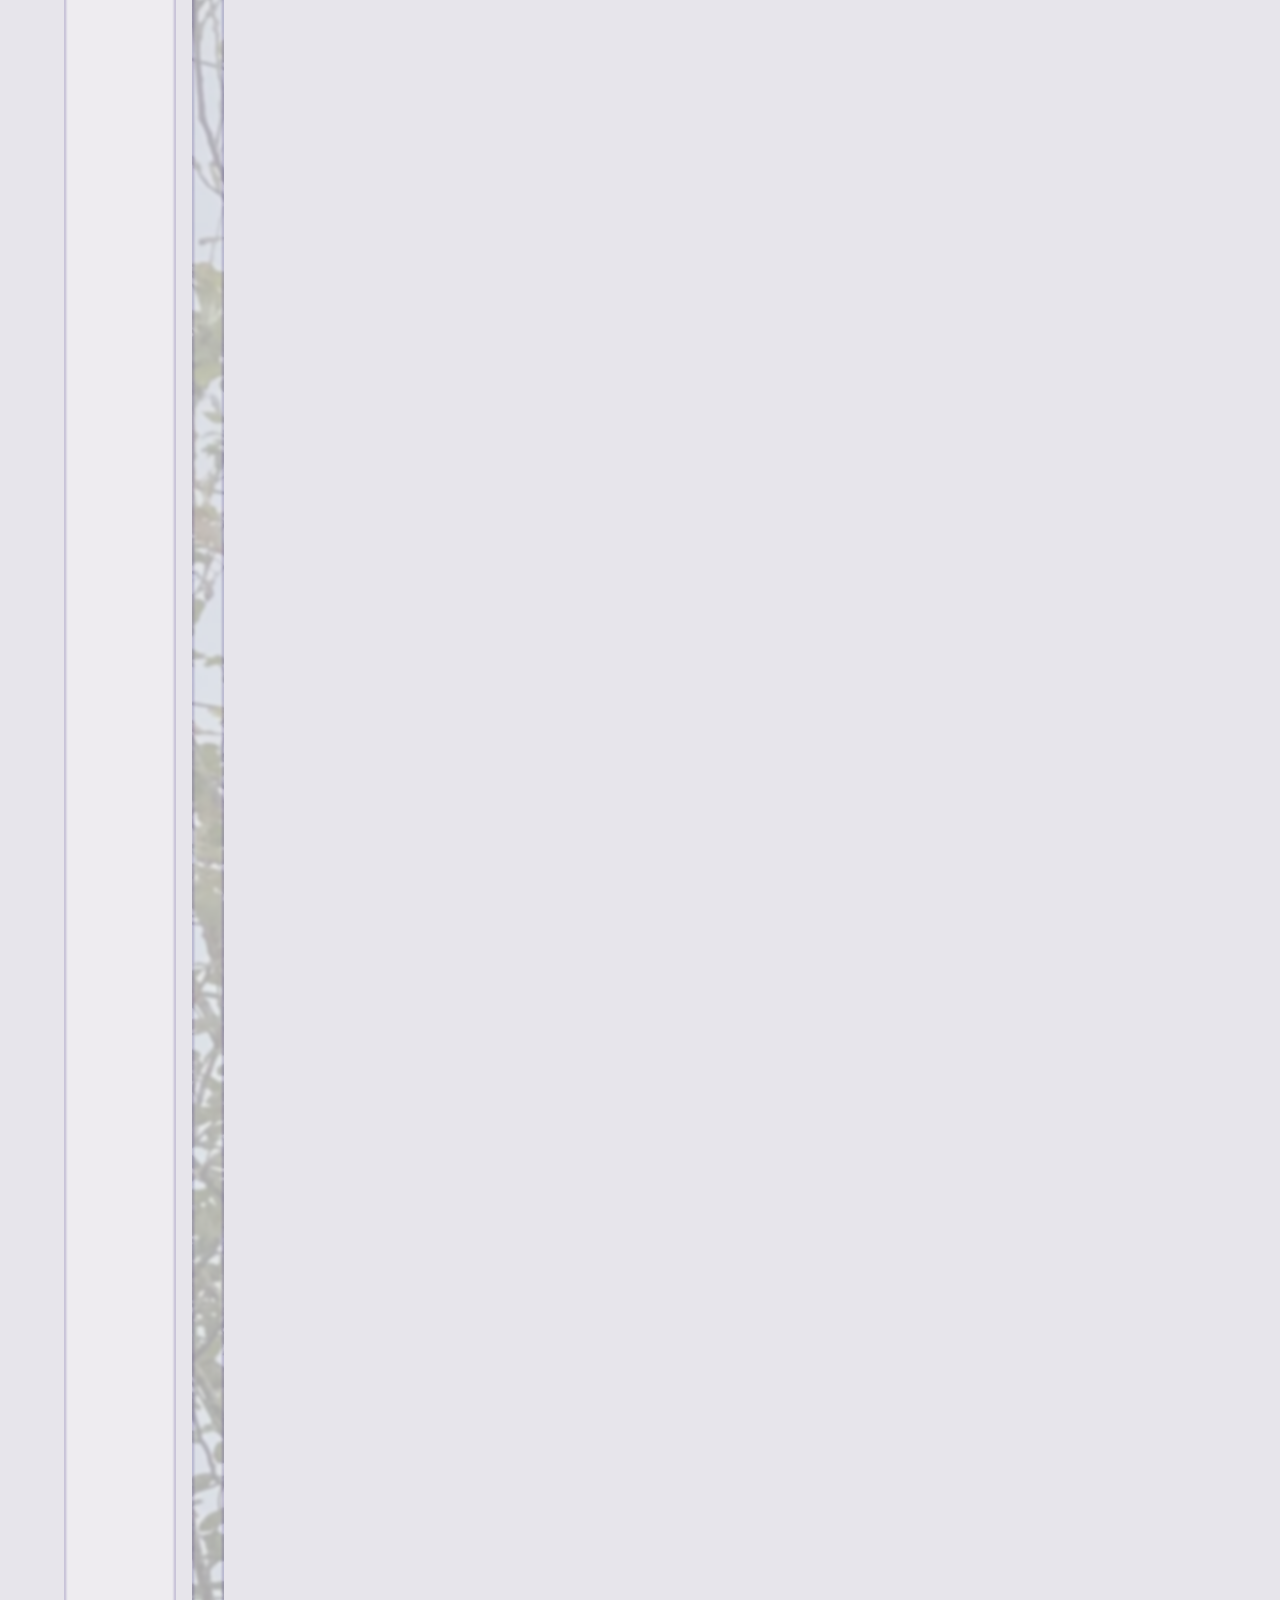
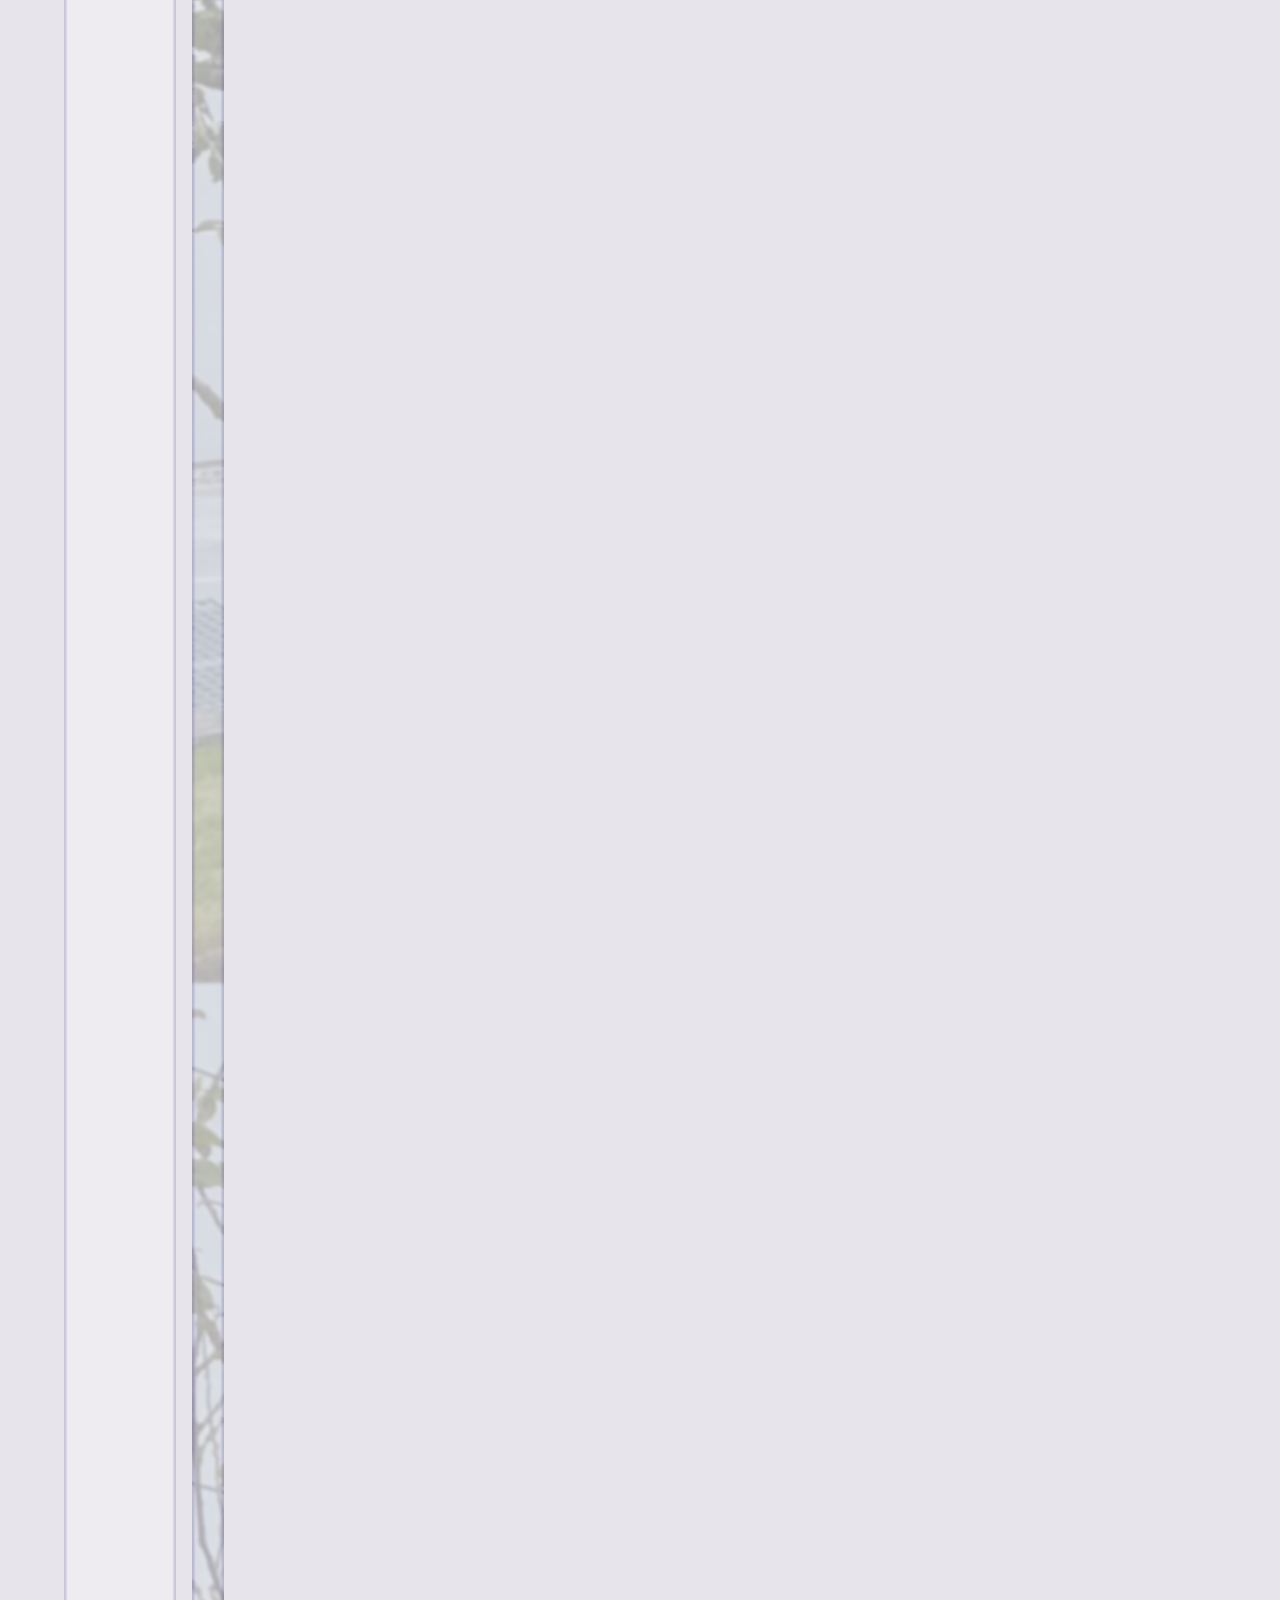
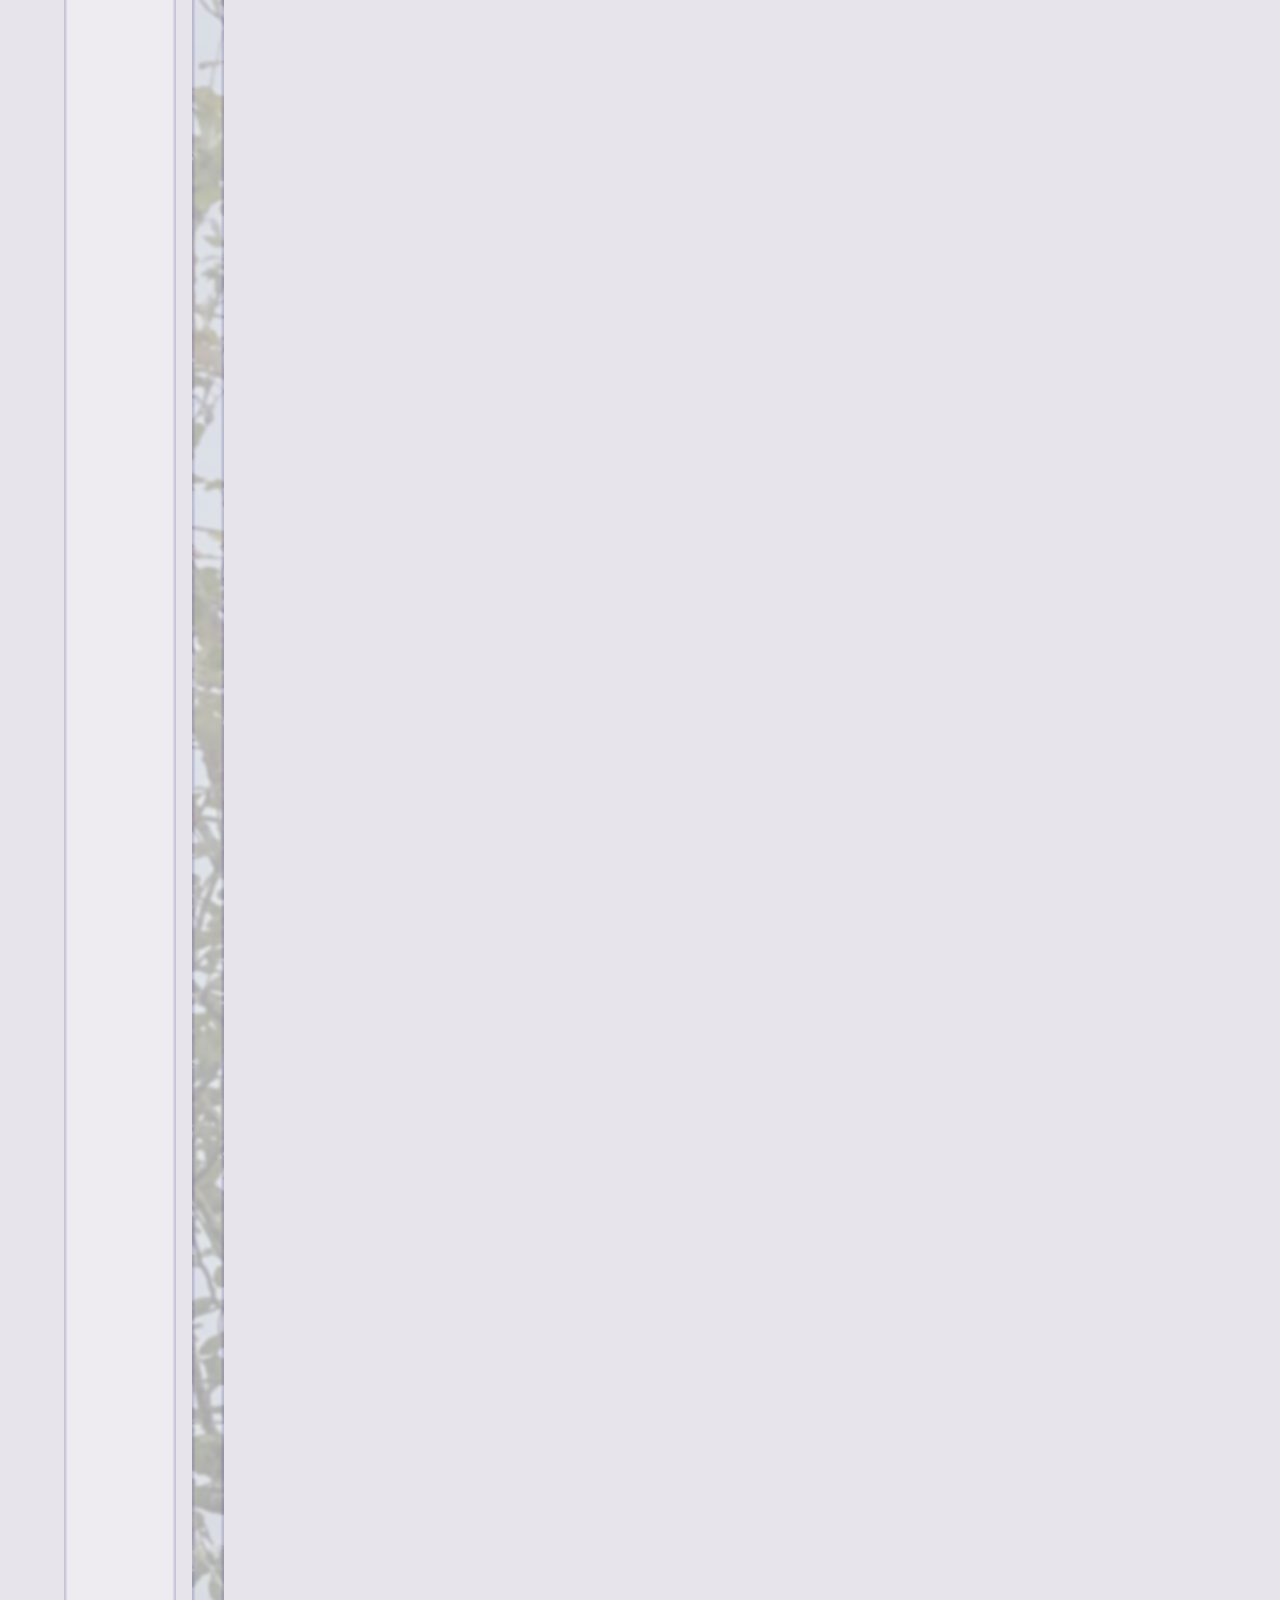
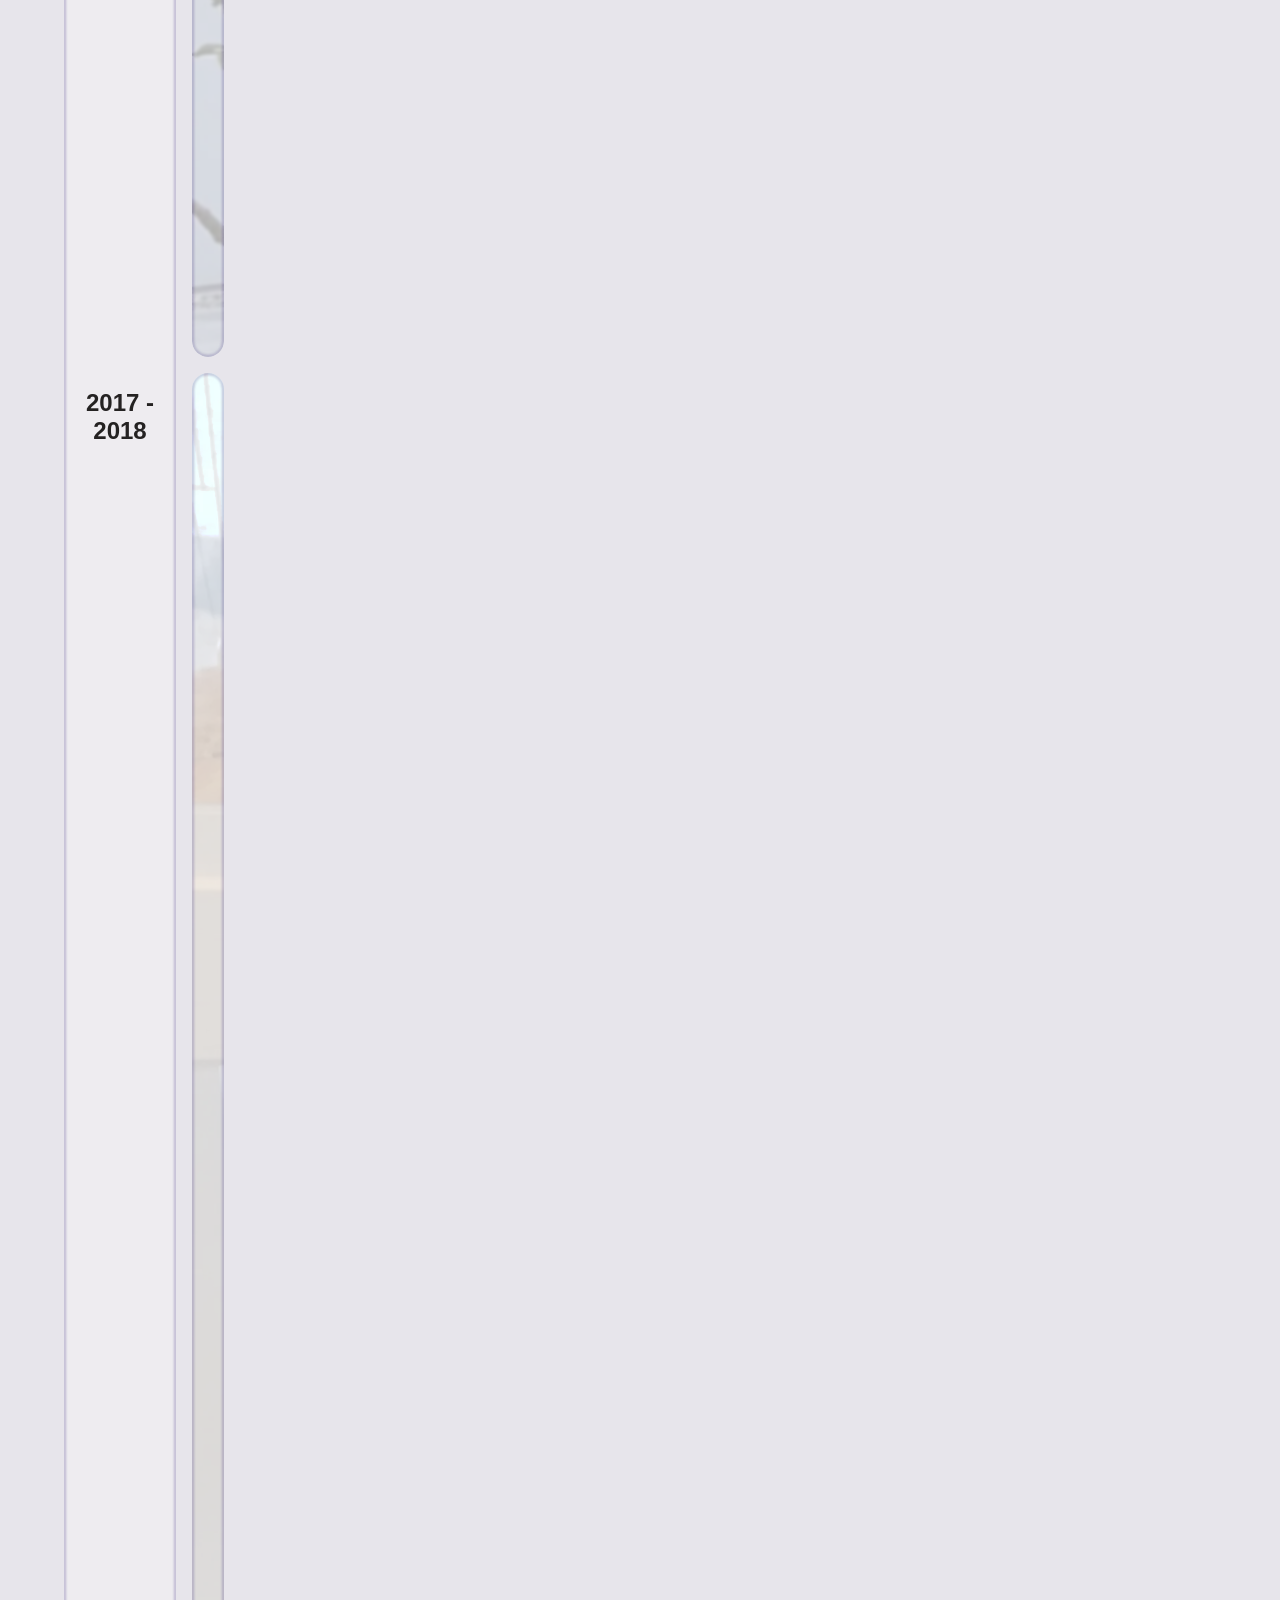
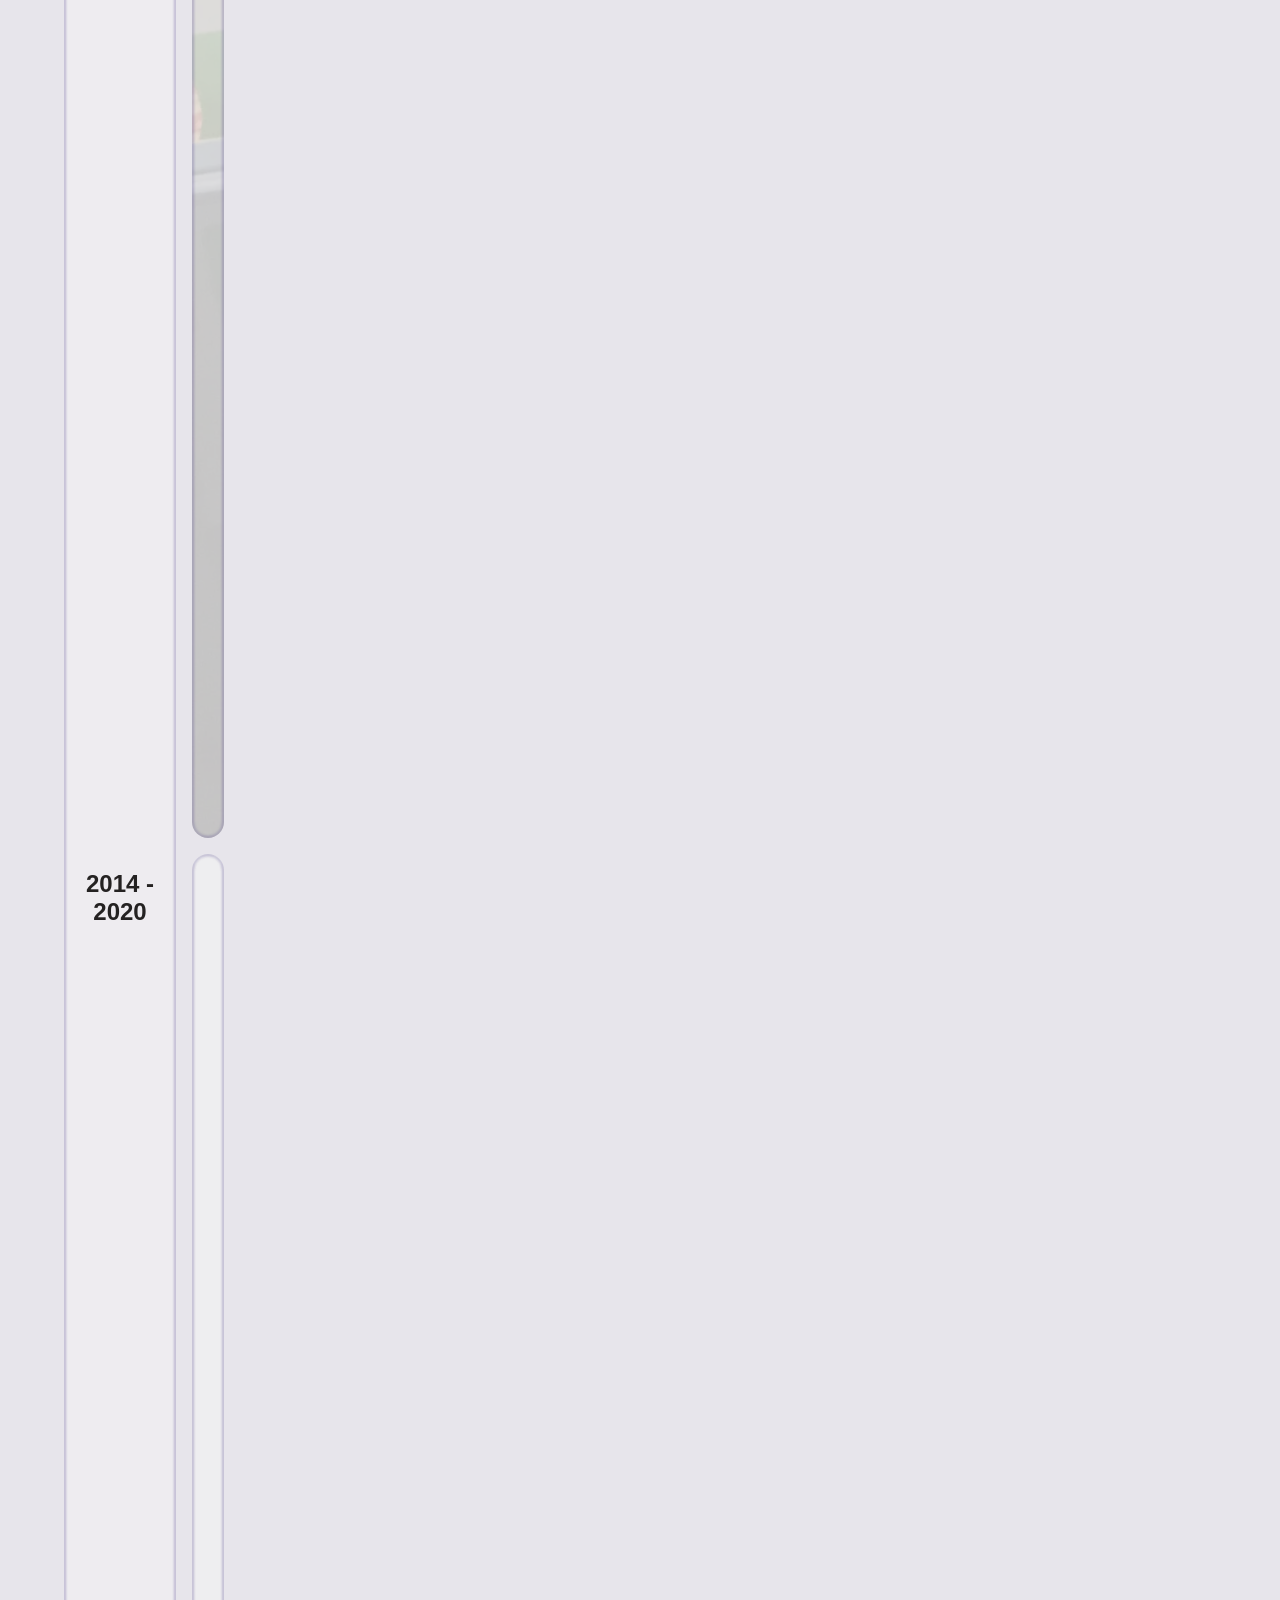
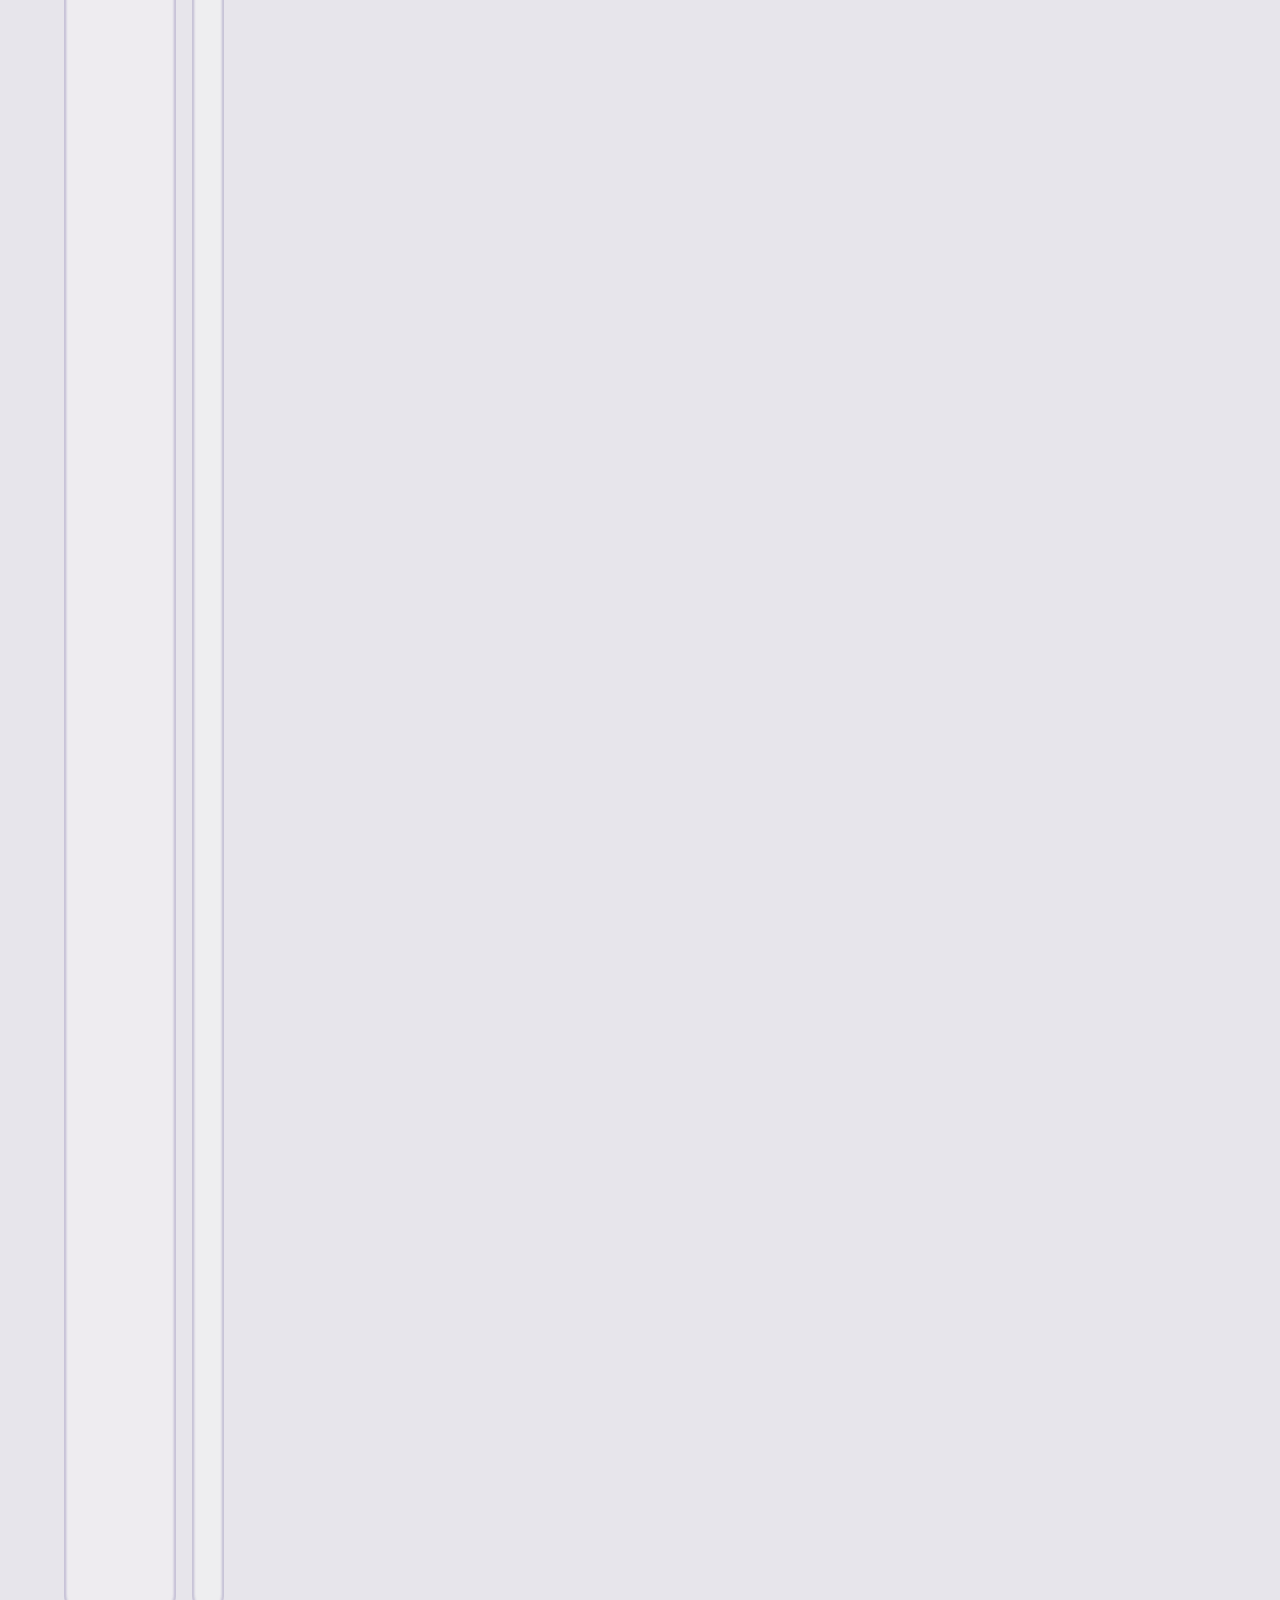
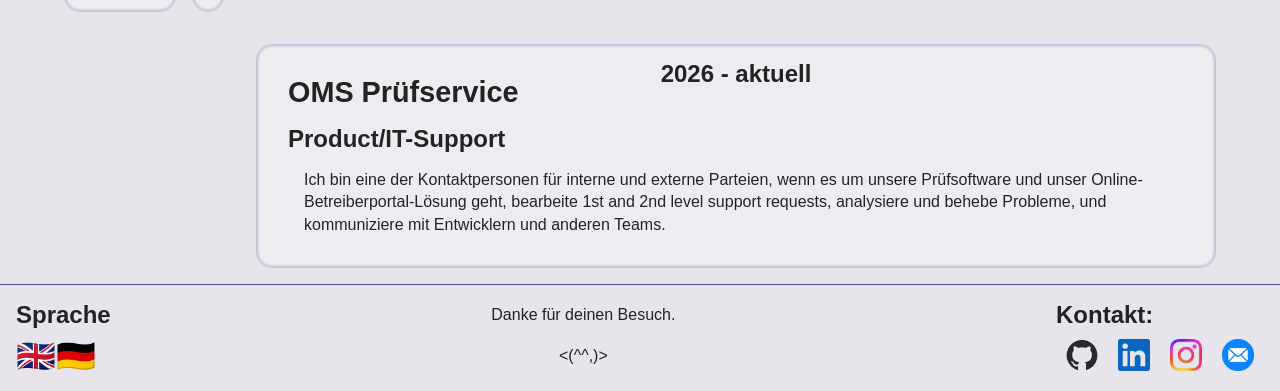
==== commit 565d911c: "Added OMS section" ====
--- a/de/index.html
+++ b/de/index.html
@@ -59,10 +59,10 @@
 
                 <div class="Skills">
                     <h2>Fähigkeiten:</h2>
-                    <div>
+                    <!-- <div>
                         <h3>Aktueller Fokus/ <br> In Arbeit:</h3>
                         <p>Cisco Certified Network Associate (CCNA)</p>
-                    </div>
+                    </div> -->
                     <div>
                         <h3>Programme:</h3>
                         <p>Kompetent:</p>
@@ -84,6 +84,13 @@
                 </div>
 
                 <div class="Intro"><h2>Der Weg bisher:</h2></div>
+
+                <h3 class="timeline-OMS">2026 - aktuell</h3>
+                <div class="OMS">
+                    <h2>OMS Prüfservice</h2>
+                    <h3>Product/IT-Support</h3>
+                    <p>Ich bin eine der Kontaktpersonen für interne und externe Parteien, wenn es um unsere Prüfsoftware und unser Online-Betreiberportal-Lösung geht, bearbeite 1st and 2nd level support requests, analysiere und behebe Probleme, und kommuniziere mit Entwicklern und anderen Teams.</p>
+                </div>
 
                 <h3 class="timeline-apple">2020 - 2025</h3>
                 <div class="Apple">
--- a/index-style.css
+++ b/index-style.css
@@ -1,10 +1,10 @@
 main {
   grid-template-columns:
-    [me-start intro-start timeline-start timeline-apple-start timeline-stubentiger-start timeline-raste-start]
+    [me-start intro-start timeline-start timeline-OMS-start timeline-apple-start timeline-stubentiger-start timeline-raste-start]
     9rem
-    [timeline-end timeline-apple-end timeline-stubentiger-end timeline-raste-end apple-start stubentiger-start raste-start]
+    [timeline-end timeline-OMS-end timeline-apple-end timeline-stubentiger-end timeline-raste-end OMS-start apple-start stubentiger-start raste-start]
     1fr
-    [me-end intro-end apple-end stubentiger-end raste-end skills-start]
+    [me-end intro-end OMS-end apple-end stubentiger-end raste-end skills-start]
     25rem
     [skills-end]
     ;
@@ -13,7 +13,9 @@
     auto
     [me-end intro-start]
     auto
-    [intro-end timeline-start apple-start timeline-apple-start]
+    [intro-end timeline-start OMS-start timeline-OMS-start]
+    auto
+    [OMS-end timeline-OMS-end apple-start timeline-apple-start]
     auto
     [apple-end timeline-apple-end stubentiger-start timeline-stubentiger-start]
     auto
@@ -68,6 +70,9 @@
   margin: 0;
 }
 
+.timeline-OMS {
+  grid-area: timeline-OMS;
+}
 .timeline-apple {
   grid-area: timeline-apple;
 }
@@ -77,11 +82,14 @@
 .timeline-hospitality {
   grid-area: timeline-raste;
 }
-.timeline-apple, .timeline-hospitality, .timeline-stubentigercafe {
+.timeline-OMS, .timeline-apple, .timeline-hospitality, .timeline-stubentigercafe {
   text-align: center;
   z-index: 1;
 }
 
+.OMS {
+  grid-area: OMS;
+}
 .Apple {
   background-image: url(/Images/IMG_0917.webp);
   background-position-y: 30%;
@@ -106,7 +114,7 @@
 .Hospitality {
   grid-area: raste;
 }
-.Apple, .Stubentigercafe, .Hospitality {
+.OMS .Apple, .Stubentigercafe, .Hospitality {
   background-size: cover;
   background-color: var(--div-background-80);
 }
